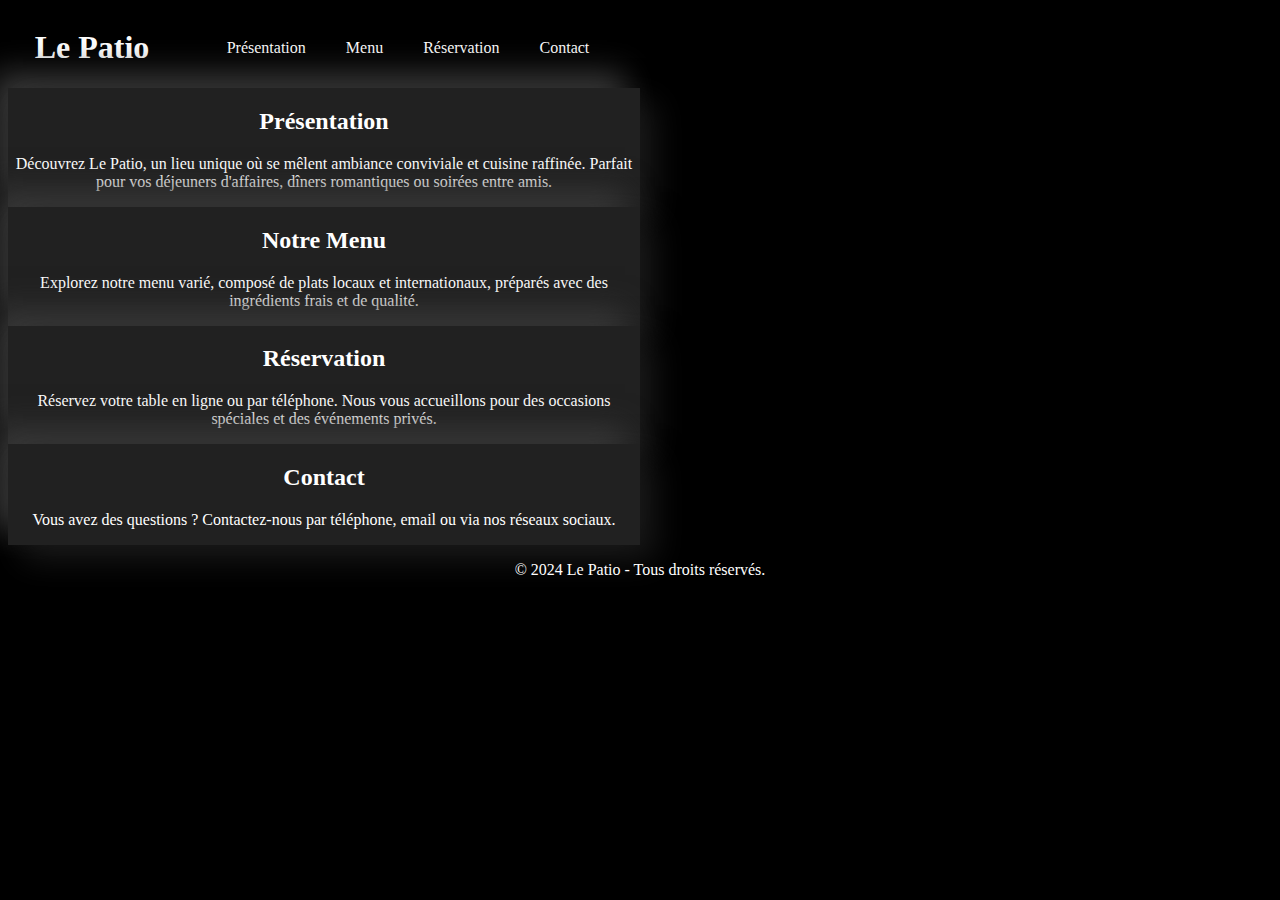
==== index.html @ 265d8f91 "1er enregistrement" ====
<!DOCTYPE html>
<html>
<head>
    <title>Le Patio - Bar & Restaurant</title>
    <meta charset="UTF-8">
    <meta name="description" content="Bienvenue au Patio, votre bar et restaurant préféré au cœur de la ville. Découvrez notre menu et nos événements spéciaux.">
    <meta name="keywords" content="Le Patio, Bar, Restaurant, Menu, Réservation, Événements">
    <meta name="author" content="Le Patio">
    <meta name="viewport" content="width=device-width, initial-scale=1.0">
    <link rel="stylesheet" href="index.css">
</head>
<body>
    <header class="navbar">
        <h1 class="logo">Le Patio</h1>
        <nav class="menu">
            <ul>
                <li><a href="#presentation">Présentation</a></li>
                <li><a href="#menu">Menu</a></li>
                <li><a href="#reservation">Réservation</a></li>
                <li><a href="#contact">Contact</a></li>
            </ul>
        </nav>
    </header>

    <section class="items" id="presentation">
        <h2>Présentation</h2>
        <p>Découvrez Le Patio, un lieu unique où se mêlent ambiance conviviale et cuisine raffinée. Parfait pour vos déjeuners d'affaires, dîners romantiques ou soirées entre amis.</p>
    </section>

    <section class="items" id="menu">
        <h2>Notre Menu</h2>
        <p>Explorez notre menu varié, composé de plats locaux et internationaux, préparés avec des ingrédients frais et de qualité.</p>
        <!-- Ici, vous pouvez ajouter des éléments de menu ou un lien vers une page de menu détaillée -->
    </section>

    <section class="items"  id="reservation">
        <h2>Réservation</h2>
        <p>Réservez votre table en ligne ou par téléphone. Nous vous accueillons pour des occasions spéciales et des événements privés.</p>
        <!-- Lien ou formulaire de réservation -->
    </section>

    <section class="items" id="contact">
        <h2>Contact</h2>
        <p>Vous avez des questions ? Contactez-nous par téléphone, email ou via nos réseaux sociaux.</p>
        <!-- Informations de contact et liens vers les réseaux sociaux -->
    </section>

    <footer>
        <p>&copy; 2024 Le Patio - Tous droits réservés.</p>
    </footer>
</body>
</html>
---- index.css ----
body   {
    background-color: black;
    color: white;
    display: flex;
    flex-direction: column;
    text-align: center;
    justify-content: center;
}

.navbar {
    display: flex;
    flex-direction: row;
    align-items: center;
    justify-content: space-around;
    width: 50%;
}
a {
    text-decoration: none;
    color: white;
}


.menu {
    display: flex;
    flex-direction: row;
}

ul {
    display: flex;
    flex-direction: row;
    list-style-type: none;
    flex-grow: inherit;
    padding: 2px;
    margin: 2px;
}

li {
    margin: 20px;
}


.items {
    background: #212121;
    box-shadow: 15px 15px 30px rgb(25, 25, 25),
                -15px -15px 30px rgb(60, 60, 60);
   
    width: 50%;
}
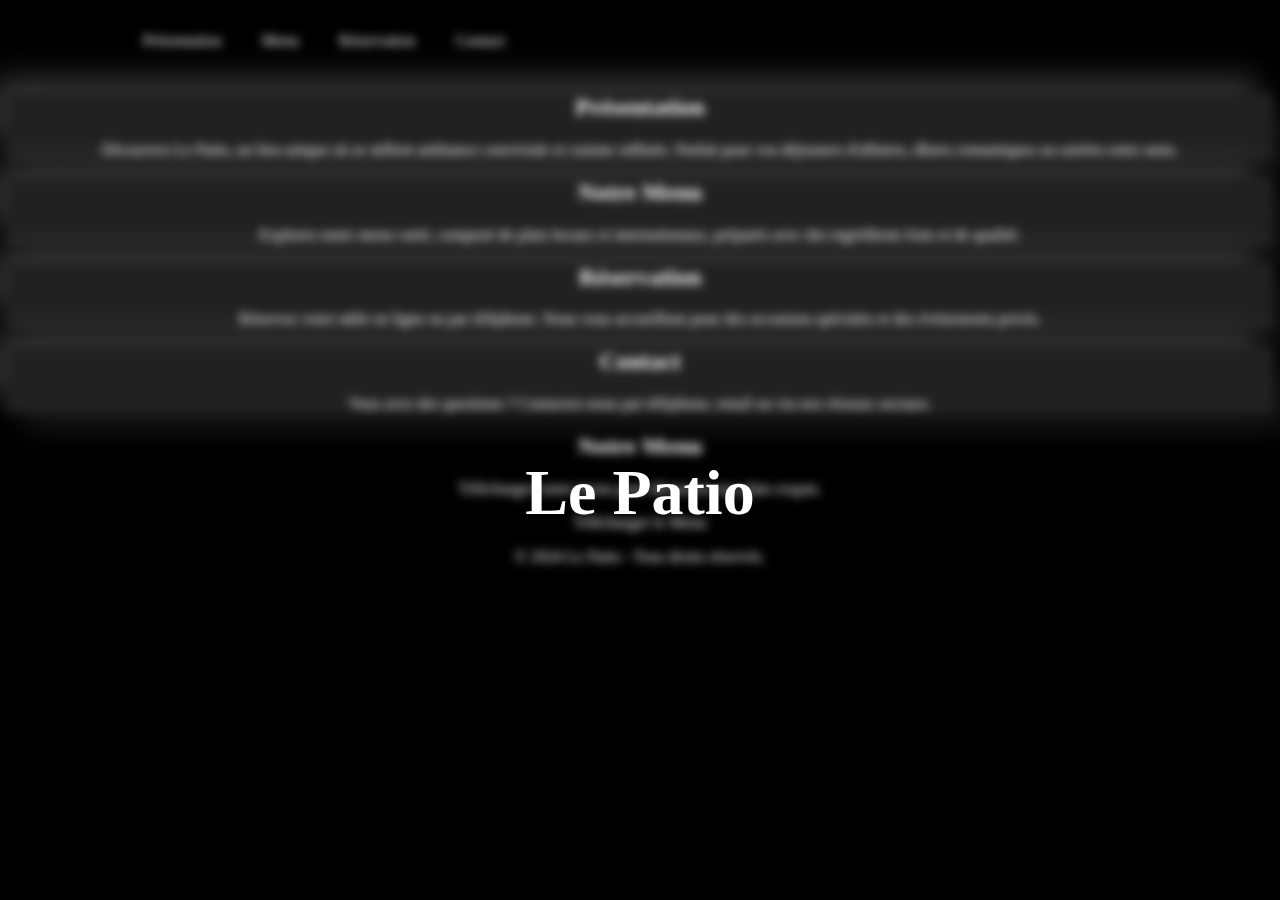
==== commit ad2fd298: "animation logo" ====
--- a/index.html
+++ b/index.html
@@ -8,10 +8,13 @@
     <meta name="author" content="Le Patio">
     <meta name="viewport" content="width=device-width, initial-scale=1.0">
     <link rel="stylesheet" href="index.css">
+    <script src="logo.js"></script>
 </head>
 <body>
+    <h1 class="logo">Le Patio</h1>
+    <div class="content blurred">
     <header class="navbar">
-        <h1 class="logo">Le Patio</h1>
+       
         <nav class="menu">
             <ul>
                 <li><a href="#presentation">Présentation</a></li>
@@ -21,6 +24,7 @@
             </ul>
         </nav>
     </header>
+  
 
     <section class="items" id="presentation">
         <h2>Présentation</h2>
@@ -45,8 +49,17 @@
         <!-- Informations de contact et liens vers les réseaux sociaux -->
     </section>
 
+    <section id="menutelechargement">
+        <h2>Notre Menu</h2>
+        <p>Téléchargez notre menu pour découvrir nos plats exquis.</p>
+        <a href="https://drive.google.com/uc?export=download&id=1H6X08VjBfBMUs-z3ZnH0qsUYhChAjFC5
+        " download="Menu_Le_Patio.pdf">Télécharger le Menu</a>
+    </section>
+
     <footer>
         <p>&copy; 2024 Le Patio - Tous droits réservés.</p>
     </footer>
+</div>
+    <script src="logo.js"></script>
 </body>
 </html>
--- a/index.css
+++ b/index.css
@@ -44,5 +44,30 @@
     box-shadow: 15px 15px 30px rgb(25, 25, 25),
                 -15px -15px 30px rgb(60, 60, 60);
    
-    width: 50%;
+    width: 100%;
+   
+}
+
+@keyframes fadeIn {
+    from {
+        opacity: 0;
+    }
+    to {
+        opacity: 1;
+    }
+}
+.logo {
+    font-size: 4em; /* Ajustez la taille selon vos besoins */
+    text-align: center;
+    width: 100%;
+    position: fixed; /* Pour le centrer sur l'écran */
+    top: 50%; /* Alignement vertical */
+    left: 50%; /* Alignement horizontal */
+    transform: translate(-50%, -50%); /* Centrer précisément le logo */
+    z-index: 1000; /* S'assurer que le logo est au-dessus des autres éléments */
+    animation: fadeIn 2s ease-in-out forwards;
+}
+
+.blurred {
+    filter: blur(5px);
 }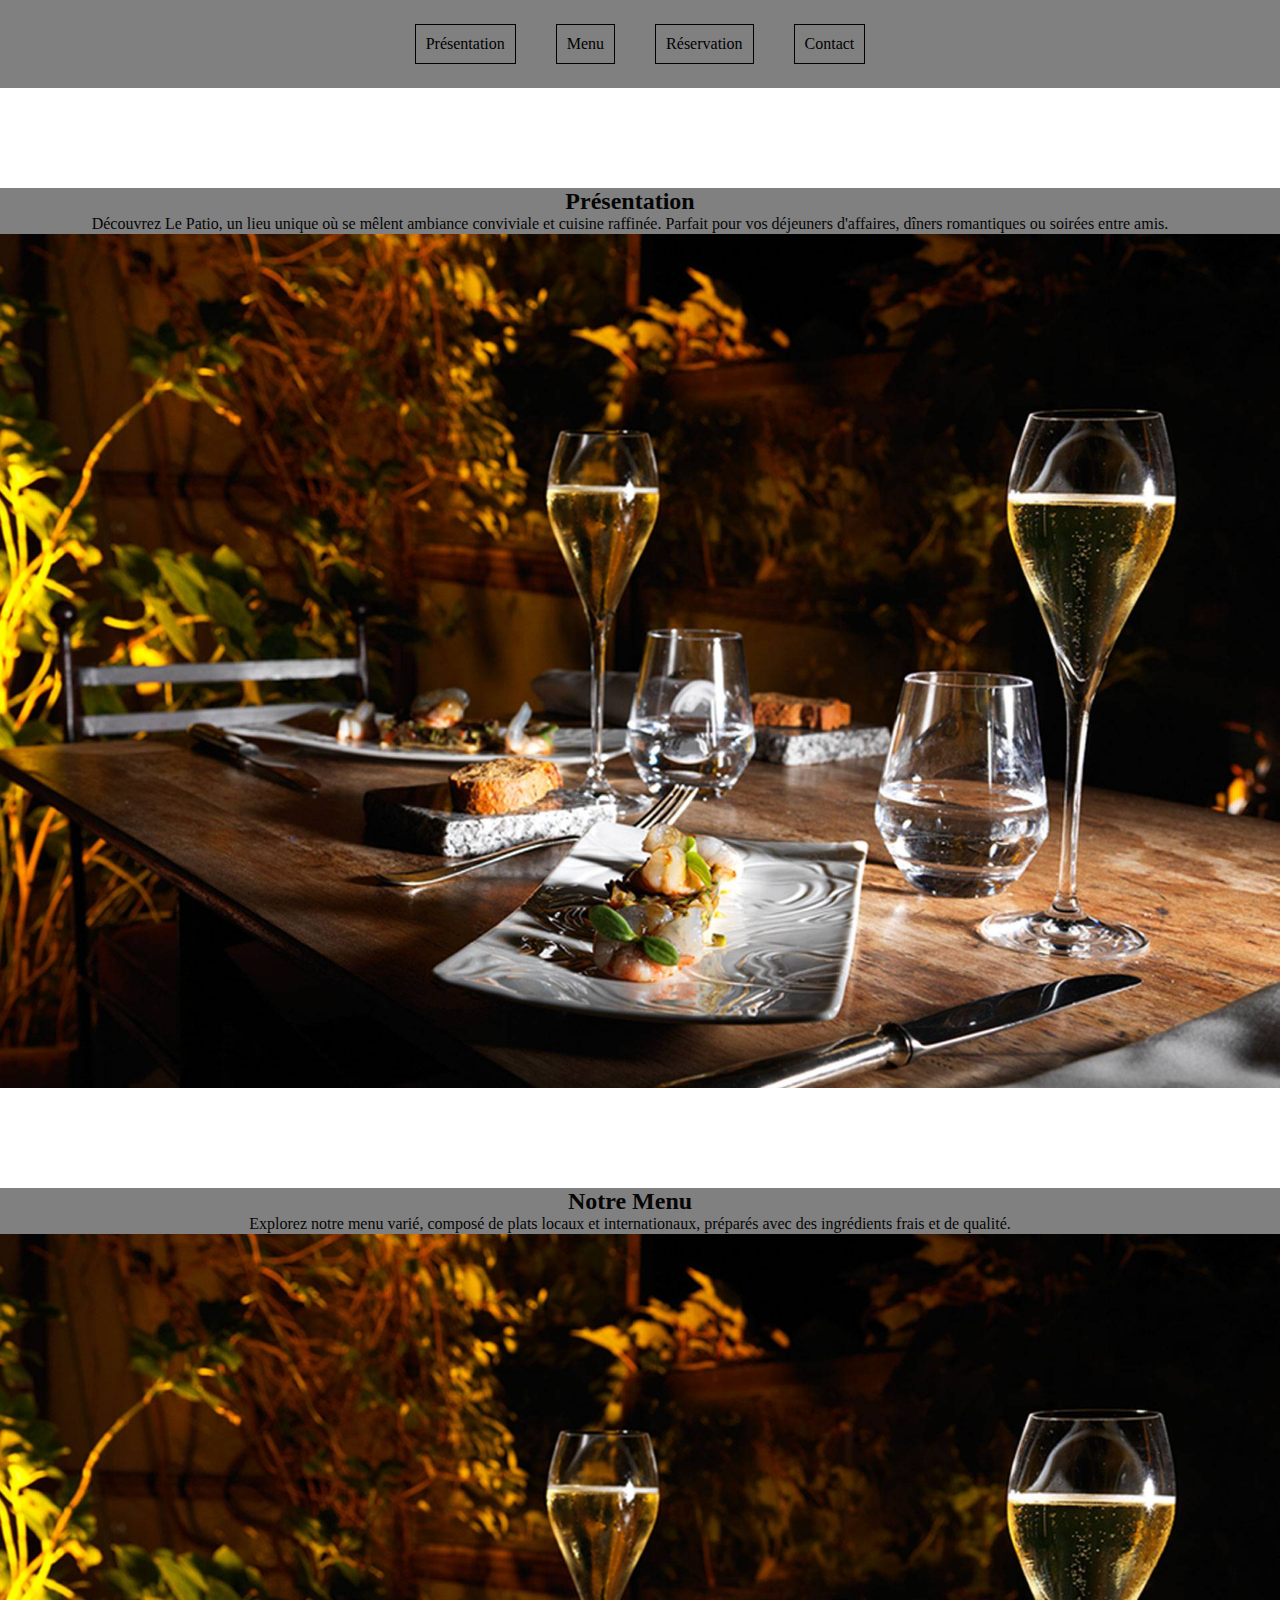
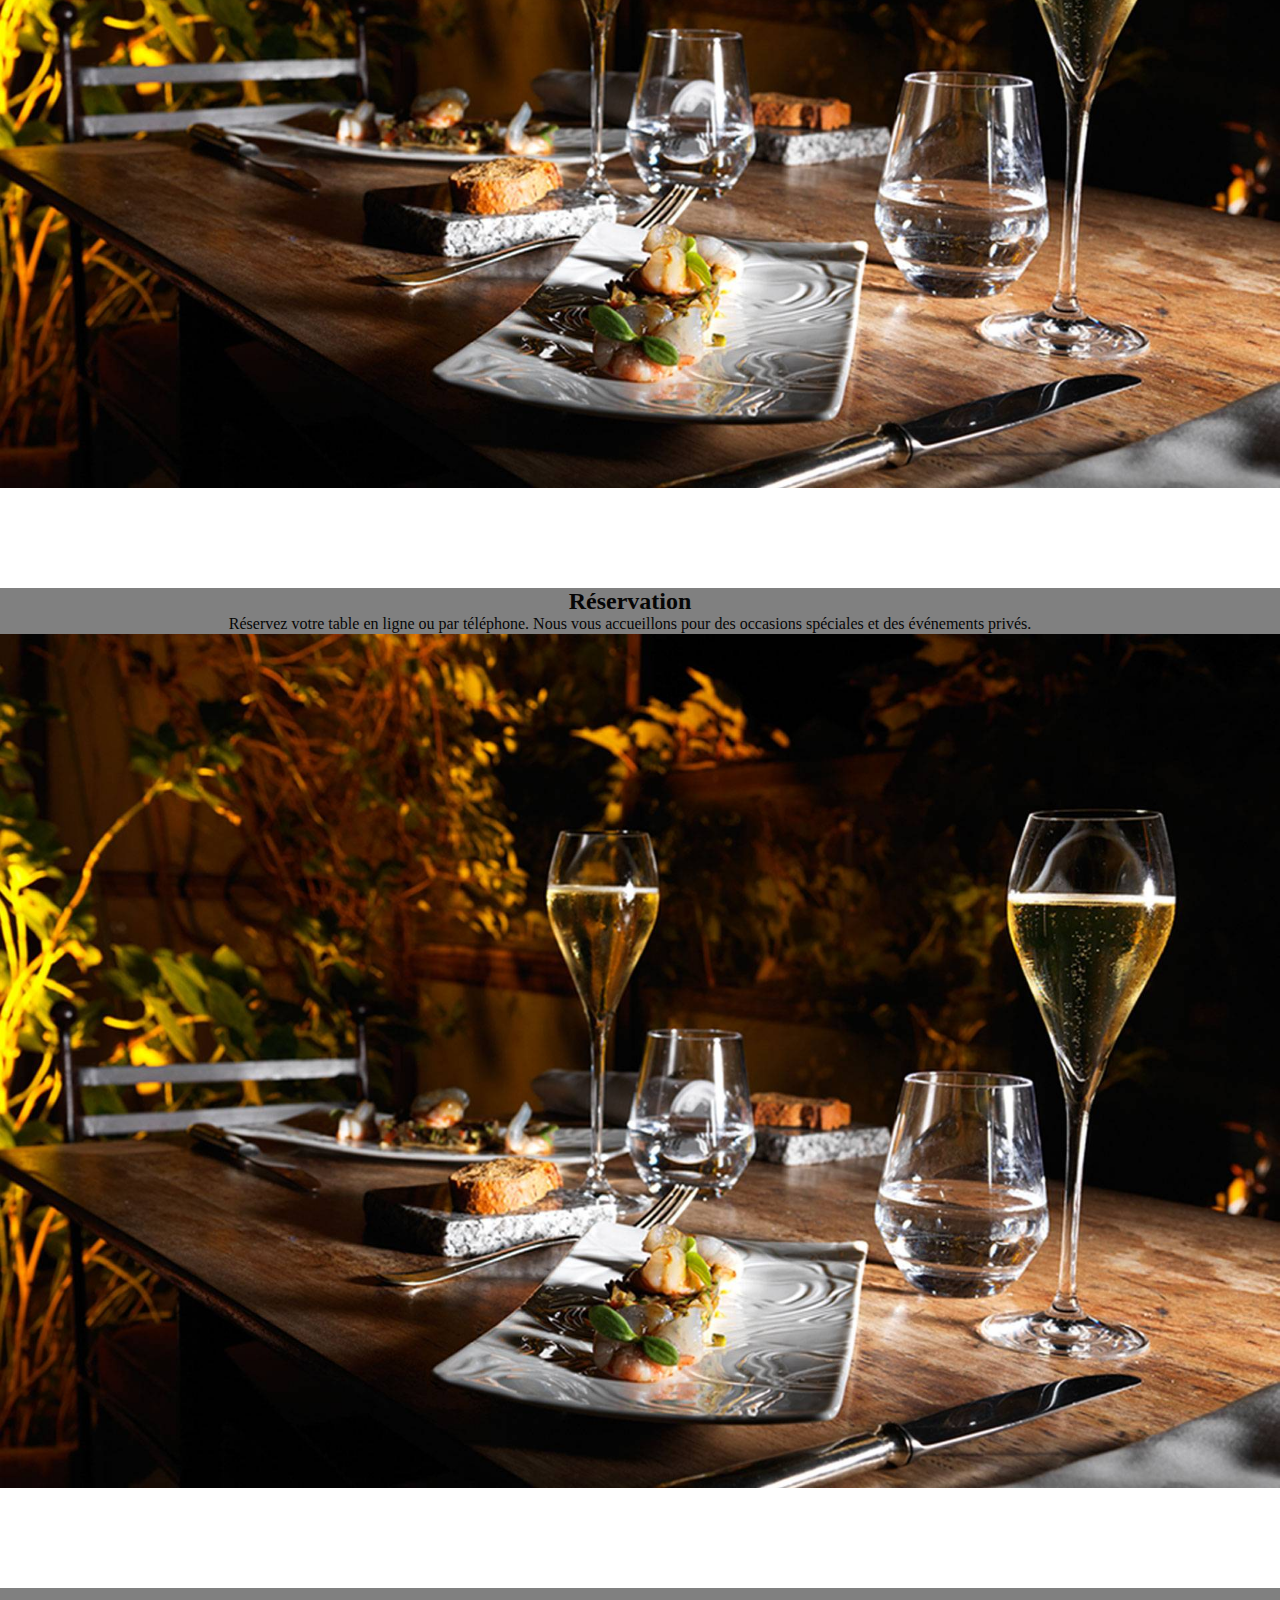
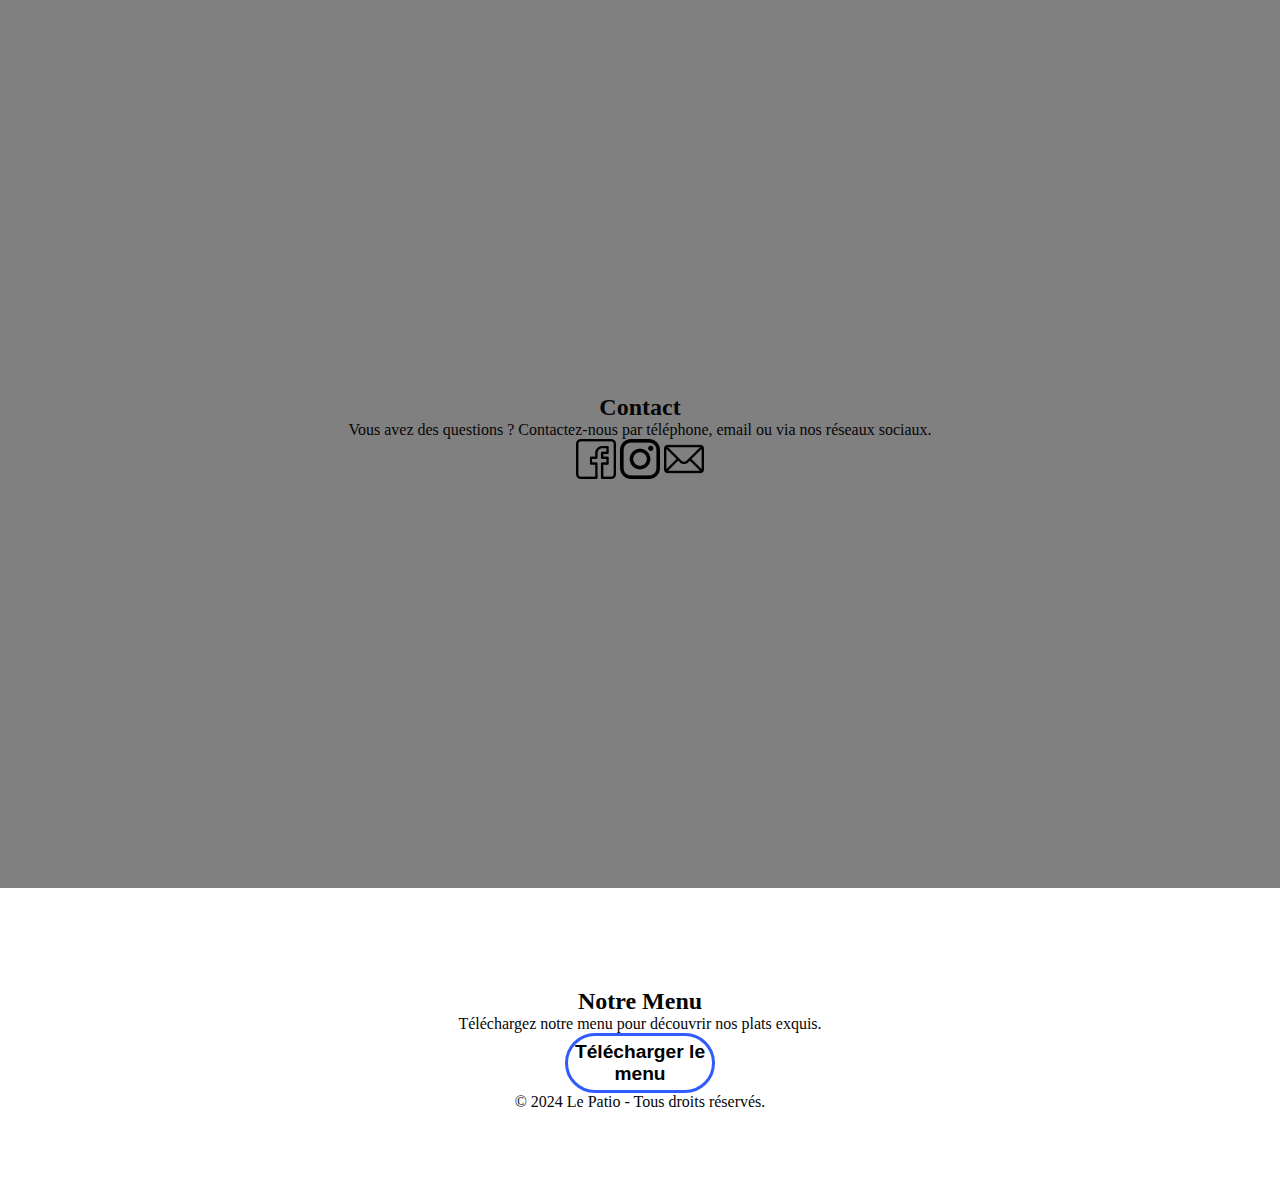
==== commit a7c775d5: "debut parallax" ====
--- a/index.html
+++ b/index.html
@@ -8,7 +8,7 @@
     <meta name="author" content="Le Patio">
     <meta name="viewport" content="width=device-width, initial-scale=1.0">
     <link rel="stylesheet" href="index.css">
-    <script src="logo.js"></script>
+    <!-- <script src="logo.js"></script> -->
 </head>
 <body>
     <h1 class="logo">Le Patio</h1>
@@ -27,35 +27,63 @@
   
 
     <section class="items" id="presentation">
+        <div class="item-text">
         <h2>Présentation</h2>
         <p>Découvrez Le Patio, un lieu unique où se mêlent ambiance conviviale et cuisine raffinée. Parfait pour vos déjeuners d'affaires, dîners romantiques ou soirées entre amis.</p>
+    </div>    
+        <div class="photos-items">
+            <img  src="assets/restauration.jpeg" alt="intérieur du restaurant">
+        
+    </div>
     </section>
 
     <section class="items" id="menu">
+        <div class="item-text">
         <h2>Notre Menu</h2>
         <p>Explorez notre menu varié, composé de plats locaux et internationaux, préparés avec des ingrédients frais et de qualité.</p>
+    </div>
+    <div class="photos-items">
+        <img  src="assets/restauration.jpeg" alt="intérieur du restaurant">
+    
+</div>
         <!-- Ici, vous pouvez ajouter des éléments de menu ou un lien vers une page de menu détaillée -->
     </section>
 
     <section class="items"  id="reservation">
+        <div class="item-text">
         <h2>Réservation</h2>
         <p>Réservez votre table en ligne ou par téléphone. Nous vous accueillons pour des occasions spéciales et des événements privés.</p>
+        </div>
+        <div class="photos-items">
+            <img  src="assets/restauration.jpeg" alt="intérieur du restaurant">
+        
+    </div>
         <!-- Lien ou formulaire de réservation -->
     </section>
 
     <section class="items" id="contact">
+        
         <h2>Contact</h2>
         <p>Vous avez des questions ? Contactez-nous par téléphone, email ou via nos réseaux sociaux.</p>
-        <!-- Informations de contact et liens vers les réseaux sociaux -->
+        <div class="icones">
+            <a  href=""> <img class="icones-contact"  src="assets/icones/facebook.png" alt="contactfacebook"> </a>
+            <a  href=""> <img class="icones-contact"  src="assets/icones/instagram.png" alt="contact instagram"> </a>
+            <a  href=""> <img class="icones-contact"  src="assets/icones/mail.png" alt="contact mail"> </a>
+
+        </div>
     </section>
 
     <section id="menutelechargement">
         <h2>Notre Menu</h2>
         <p>Téléchargez notre menu pour découvrir nos plats exquis.</p>
-        <a href="https://drive.google.com/uc?export=download&id=1H6X08VjBfBMUs-z3ZnH0qsUYhChAjFC5
-        " download="Menu_Le_Patio.pdf">Télécharger le Menu</a>
+       <button class="telechargement"> <a href="https://drive.google.com/uc?export=download&id=1H6X08VjBfBMUs-z3ZnH0qsUYhChAjFC5
+        " download="Menu_Le_Patio.pdf"></a>
+        Télécharger le menu
+       </button>
     </section>
 
+
+    
     <footer>
         <p>&copy; 2024 Le Patio - Tous droits réservés.</p>
     </footer>
--- a/index.css
+++ b/index.css
@@ -1,10 +1,21 @@
+* {
+    margin: 0;
+}
 body   {
-    background-color: black;
-    color: white;
+    background-color: rgb(255, 255, 255);
+    color: rgb(6, 6, 6);
     display: flex;
     flex-direction: column;
     text-align: center;
     justify-content: center;
+}
+
+         /* HEADER */
+header {
+    background-color: gray;
+    margin-bottom: 100px;
+    max-width: 100%;
+
 }
 
 .navbar {
@@ -12,17 +23,12 @@
     flex-direction: row;
     align-items: center;
     justify-content: space-around;
-    width: 50%;
+    object-fit:cover;
+    
 }
 a {
     text-decoration: none;
-    color: white;
-}
-
-
-.menu {
-    display: flex;
-    flex-direction: row;
+    color: rgb(0, 0, 0);
 }
 
 ul {
@@ -36,16 +42,60 @@
 
 li {
     margin: 20px;
+    border: solid 1px black;
+    padding: 10px;
+}
+
+
+.menu {
+    display: flex;
+    flex-direction: row;
+}
+            /* CONTENT */
+
+
+#presentation {
+    display: flex;
+    align-items: center; /* Centrer les items verticalement */
+    justify-content: space-between; /* Répartir l'espace horizontalement */
+    overflow: hidden; /* Assurez-vous que rien ne déborde du conteneur */
+}
+
+.photos-items {
+    flex: 1; /* Prendre l'espace disponible */
+    display: flex; /* Permet d'utiliser flexbox pour centrer l'image */
+    justify-content: center; /* Centrer horizontalement l'image dans le conteneur .photo-content */
+    align-items: center; /* Centrer verticalement */
 }
 
 
 .items {
-    background: #212121;
-    box-shadow: 15px 15px 30px rgb(25, 25, 25),
-                -15px -15px 30px rgb(60, 60, 60);
+    background: gray;
+    
+    width: 100%;
+
+    
+    margin-bottom: 100px;
+
+    min-height: 100vh; /* Hauteur complète de l'écran */
+    display: flex;
+    flex-direction: column; /* Les éléments enfants s'empilent verticalement */
+    justify-content: center; /* Centrer le contenu verticalement */
+    align-items: center; /* Centrer le contenu horizontalement */
+    text-align: center;
+
    
-    width: 100%;
-   
+}
+
+.photos-items img {
+    max-width: 100%; /* Faire en sorte que l'image ne dépasse jamais la largeur de son conteneur */
+    height: auto; /* Garder le ratio d'aspect original de l'image */
+    display: block; /* Éliminer l'espace blanc sous l'image */
+}
+
+.item-text {
+    flex: 1; /* Prendre l'espace disponible */
+    padding-right: 20px; /* Ajouter un peu d'espace entre le texte et l'image */
 }
 
 @keyframes fadeIn {
@@ -56,6 +106,37 @@
         opacity: 1;
     }
 }
+
+.icones-contact {
+    width: 40px;
+    height: 40px;
+}
+
+
+       /* TELECHARGEMENT */
+
+       .telechargement {
+        width: 150px;
+        height: 60px;
+        border: 3px solid #315cfd;
+        border-radius: 45px;
+        transition: all 0.3s;
+        cursor: pointer;
+        background: white;
+        font-size: 1.2em;
+        font-weight: 550;
+        font-family: 'Montserrat', sans-serif;
+      }
+      
+      .telechargement:hover {
+        background: #315cfd;
+        color: white;
+        font-size: 1.5em;
+      }
+
+
+            /* LOGO ANIMÉ   */
+
 .logo {
     font-size: 4em; /* Ajustez la taille selon vos besoins */
     text-align: center;
@@ -65,9 +146,16 @@
     left: 50%; /* Alignement horizontal */
     transform: translate(-50%, -50%); /* Centrer précisément le logo */
     z-index: 1000; /* S'assurer que le logo est au-dessus des autres éléments */
-    animation: fadeIn 2s ease-in-out forwards;
+    animation: fadeIn 0.1s ease-in-out forwards;
 }
 
 .blurred {
     filter: blur(5px);
+}
+
+
+footer {
+    position: static;
+    height: 100px;
+
 }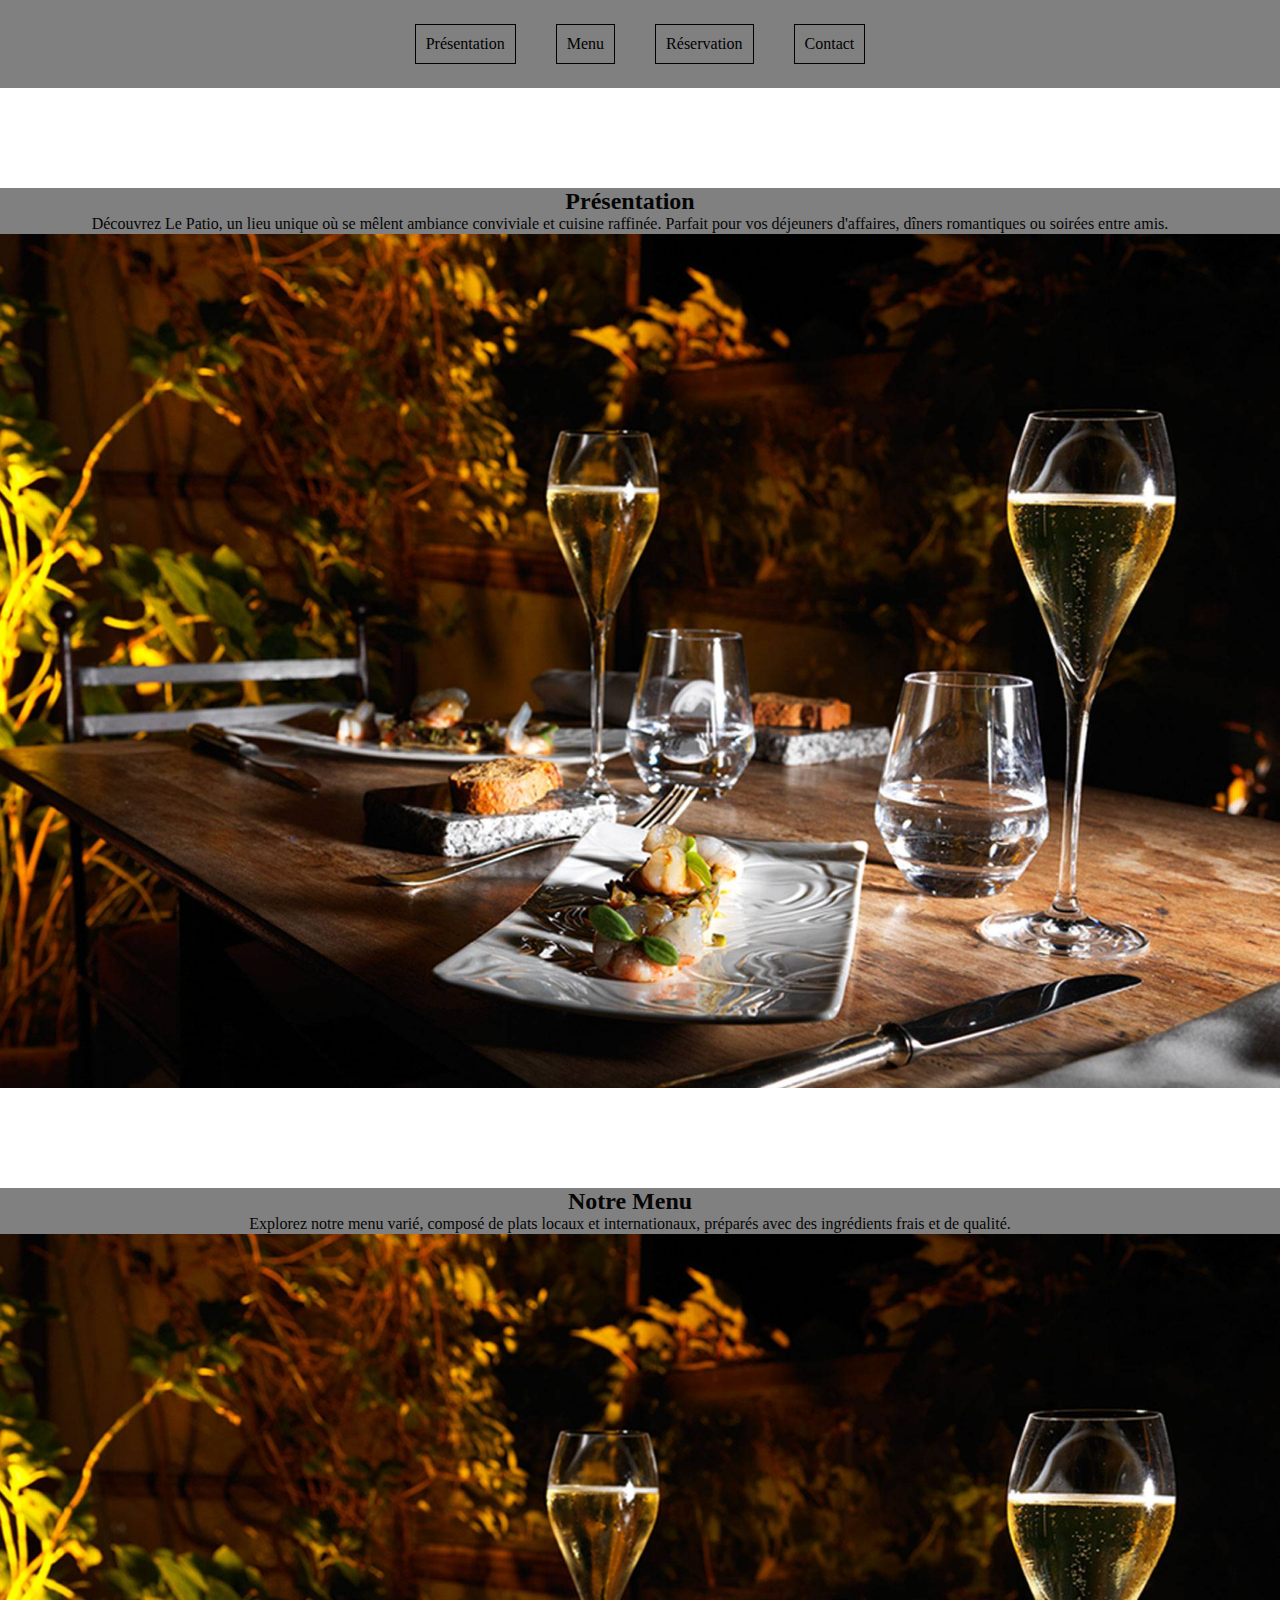
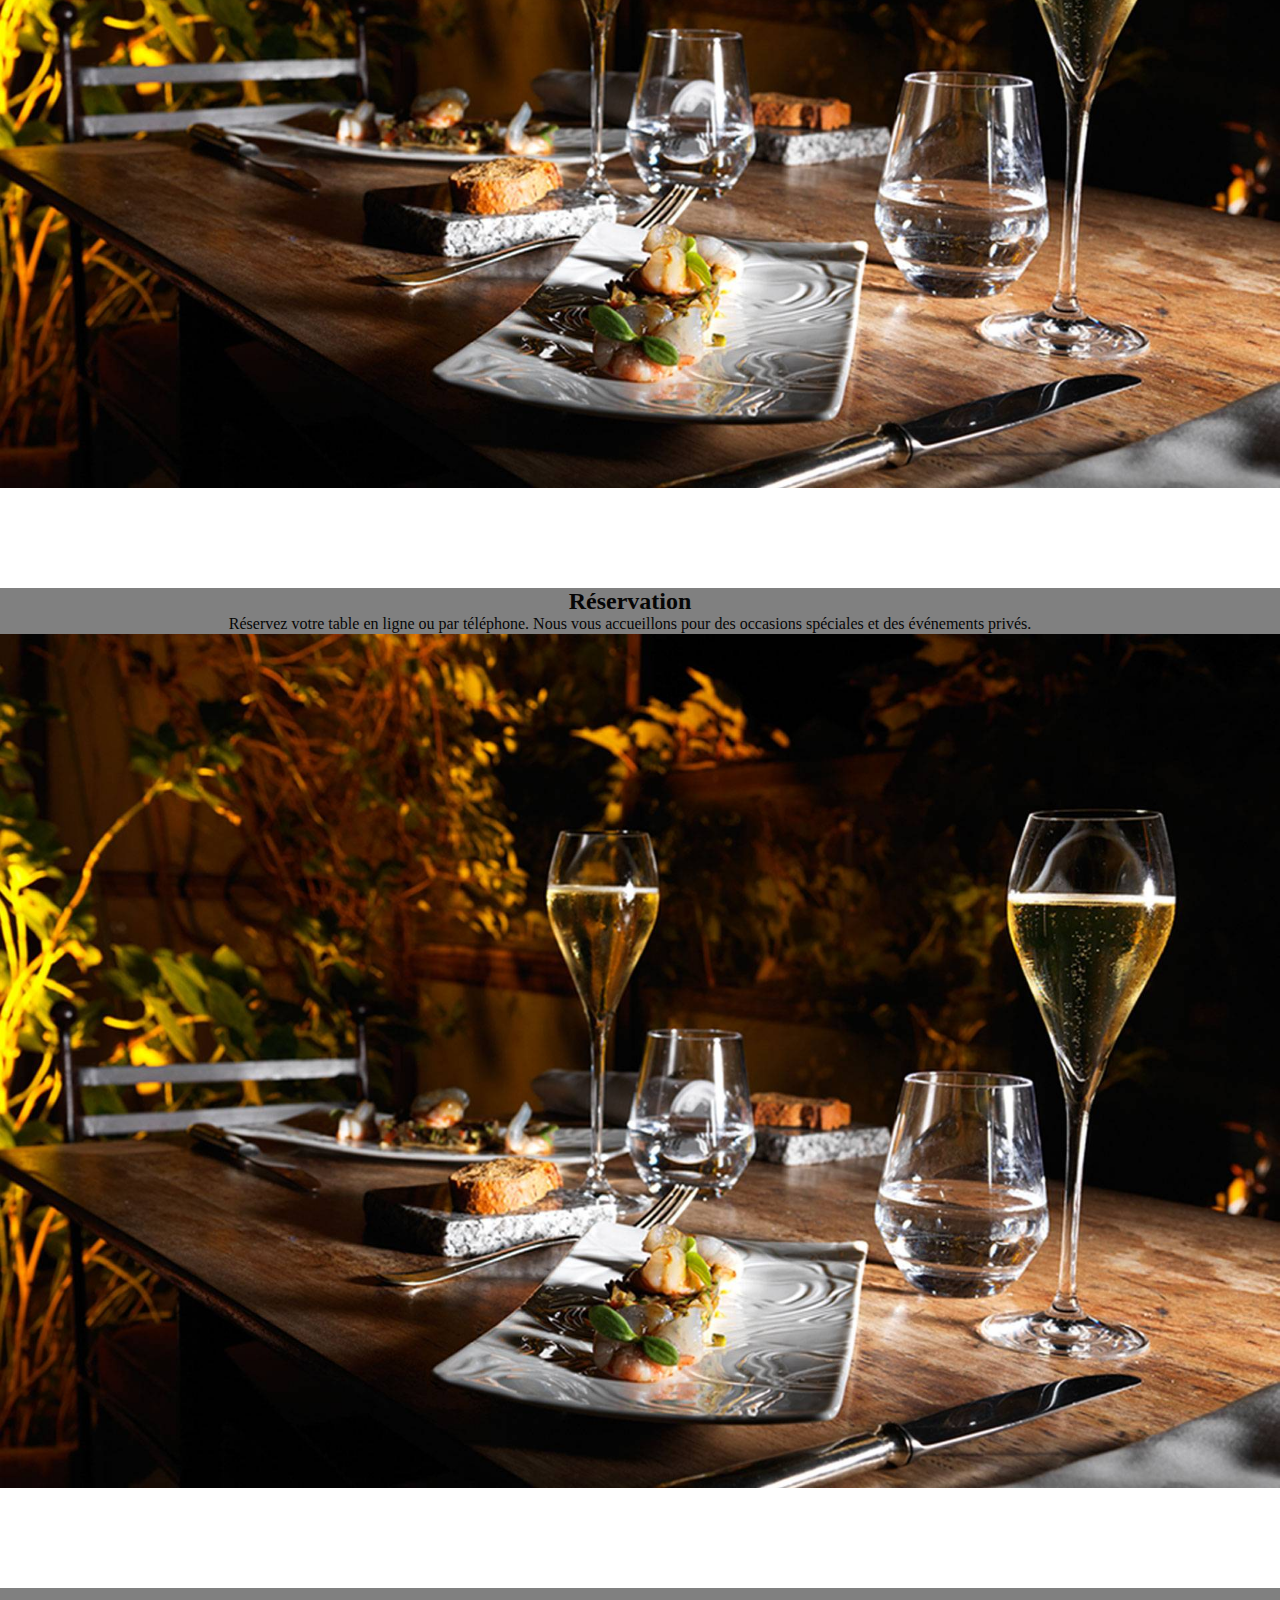
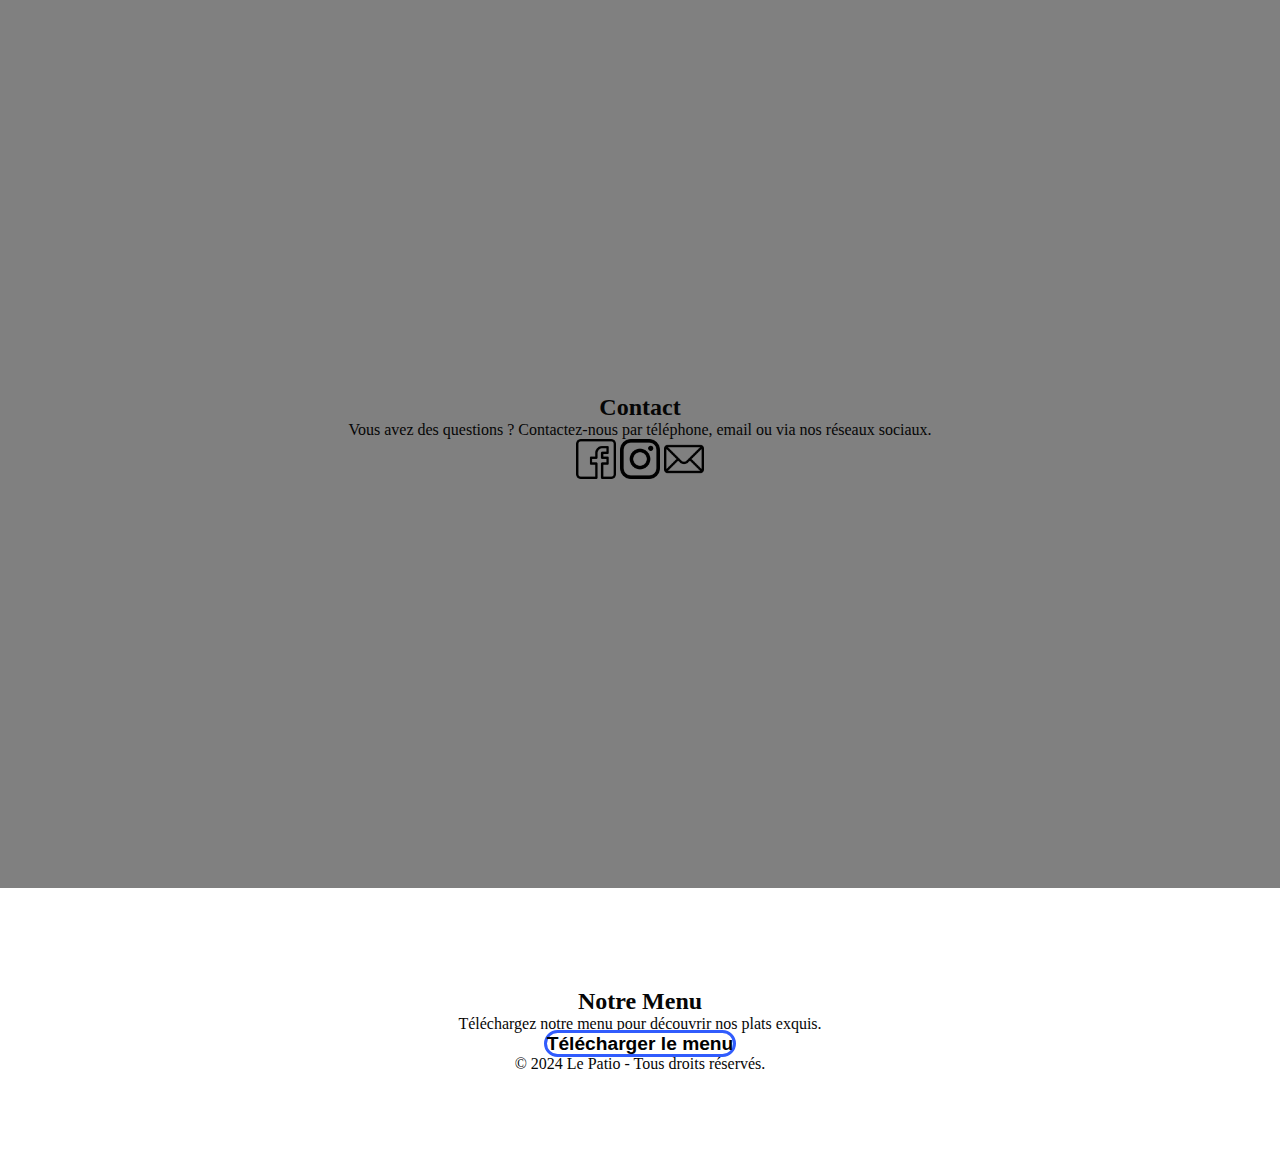
==== commit ad973790: "amelioration responsive" ====
--- a/index.html
+++ b/index.html
@@ -76,10 +76,10 @@
     <section id="menutelechargement">
         <h2>Notre Menu</h2>
         <p>Téléchargez notre menu pour découvrir nos plats exquis.</p>
-       <button class="telechargement"> <a href="https://drive.google.com/uc?export=download&id=1H6X08VjBfBMUs-z3ZnH0qsUYhChAjFC5
-        " download="Menu_Le_Patio.pdf"></a>
-        Télécharger le menu
-       </button>
+        <a class="telechargement"  href="https://drive.google.com/uc?export=download&id=1H6X08VjBfBMUs-z3ZnH0qsUYhChAjFC5
+        " download="Menu_Le_Patio.pdf">Télécharger le menu
+    </a>
+       
     </section>
 
 
--- a/index.css
+++ b/index.css
@@ -158,4 +158,33 @@
     position: static;
     height: 100px;
 
-}+}
+
+
+
+
+            /* RESPONSIVE MOBILE */
+
+            @media (max-width: 768px) {
+                .navbar {
+                    flex-direction: column;
+                    padding: 10px;
+                }
+            
+                .menu ul {
+                    flex-direction: column;
+                    width: 100%;
+                }
+            
+                .menu li {
+                    text-align: center;
+                    padding: 10px 0;
+                }
+            
+                .menu a {
+                    width: 100%;
+                    display: block; /* rend les liens plus faciles à cliquer */
+                }
+            
+                /* Si vous utilisez un menu hamburger pour mobile, ajoutez ici les styles appropriés */
+            }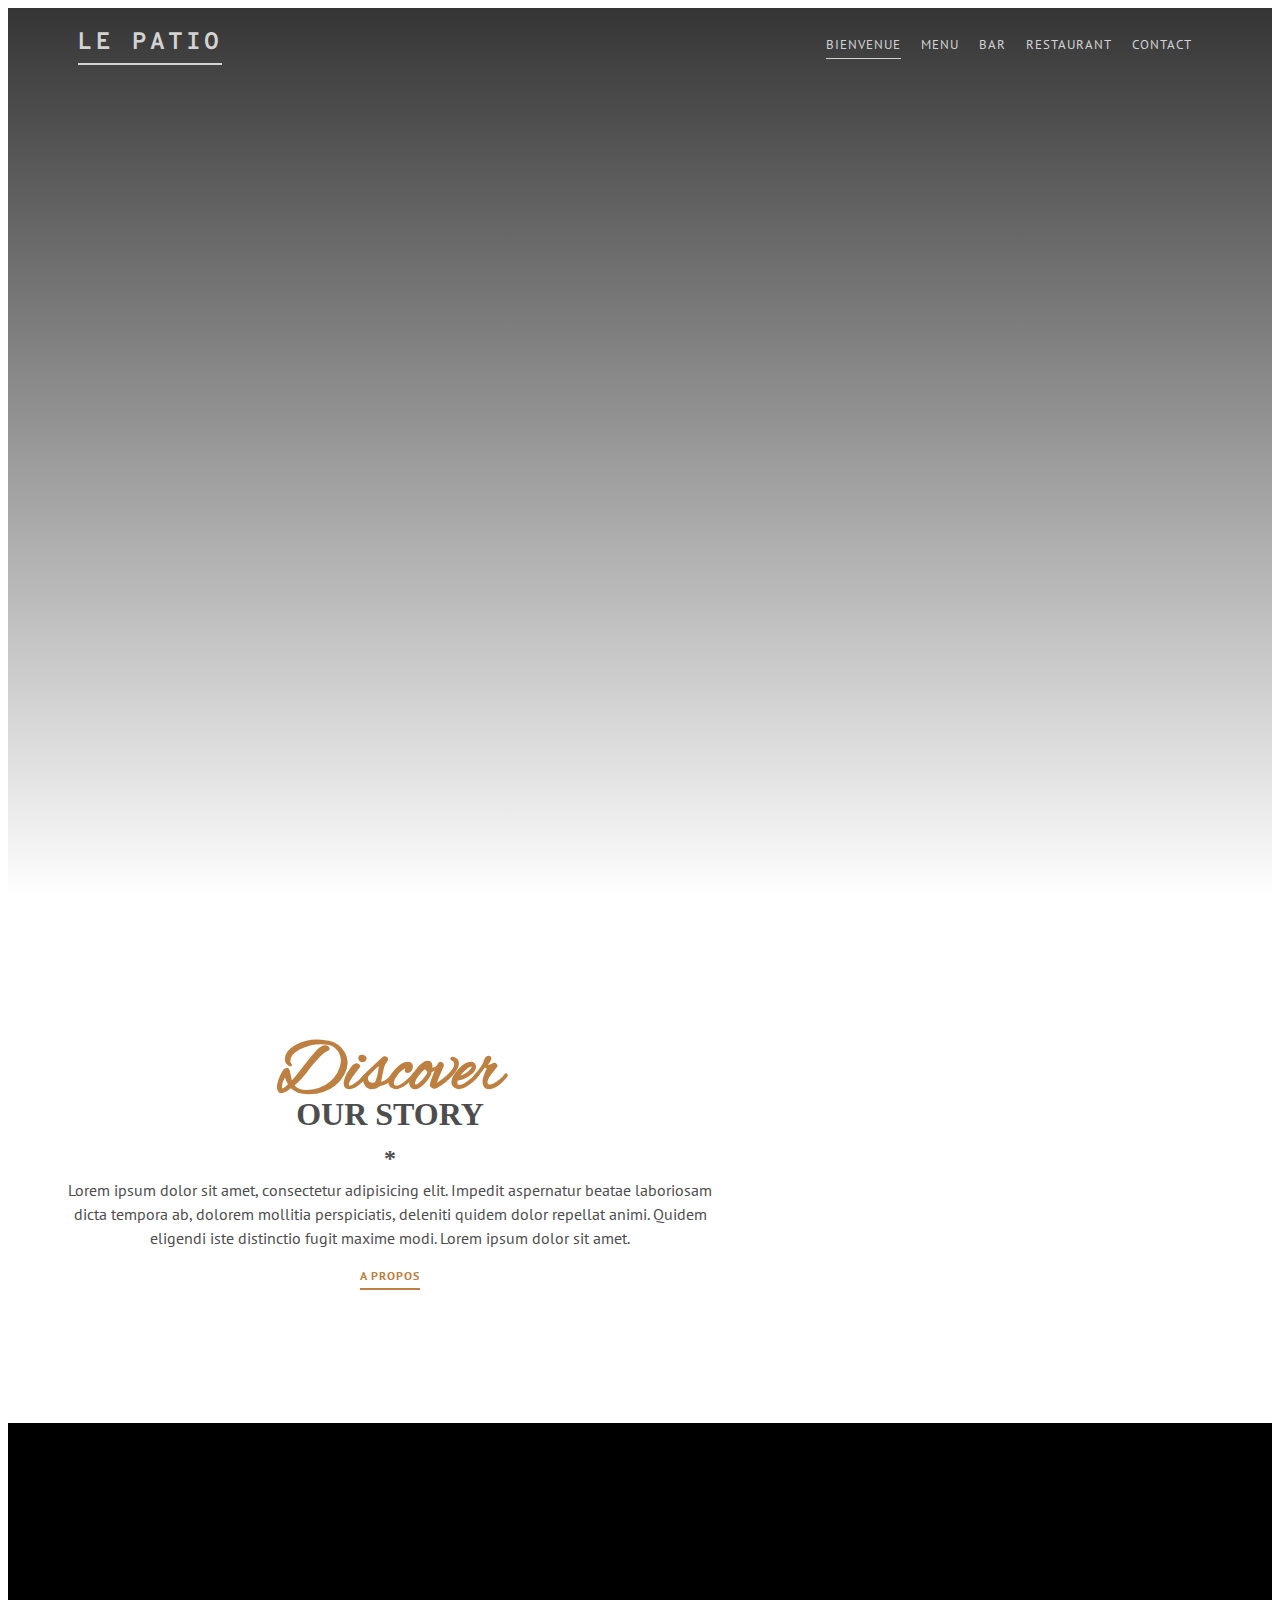
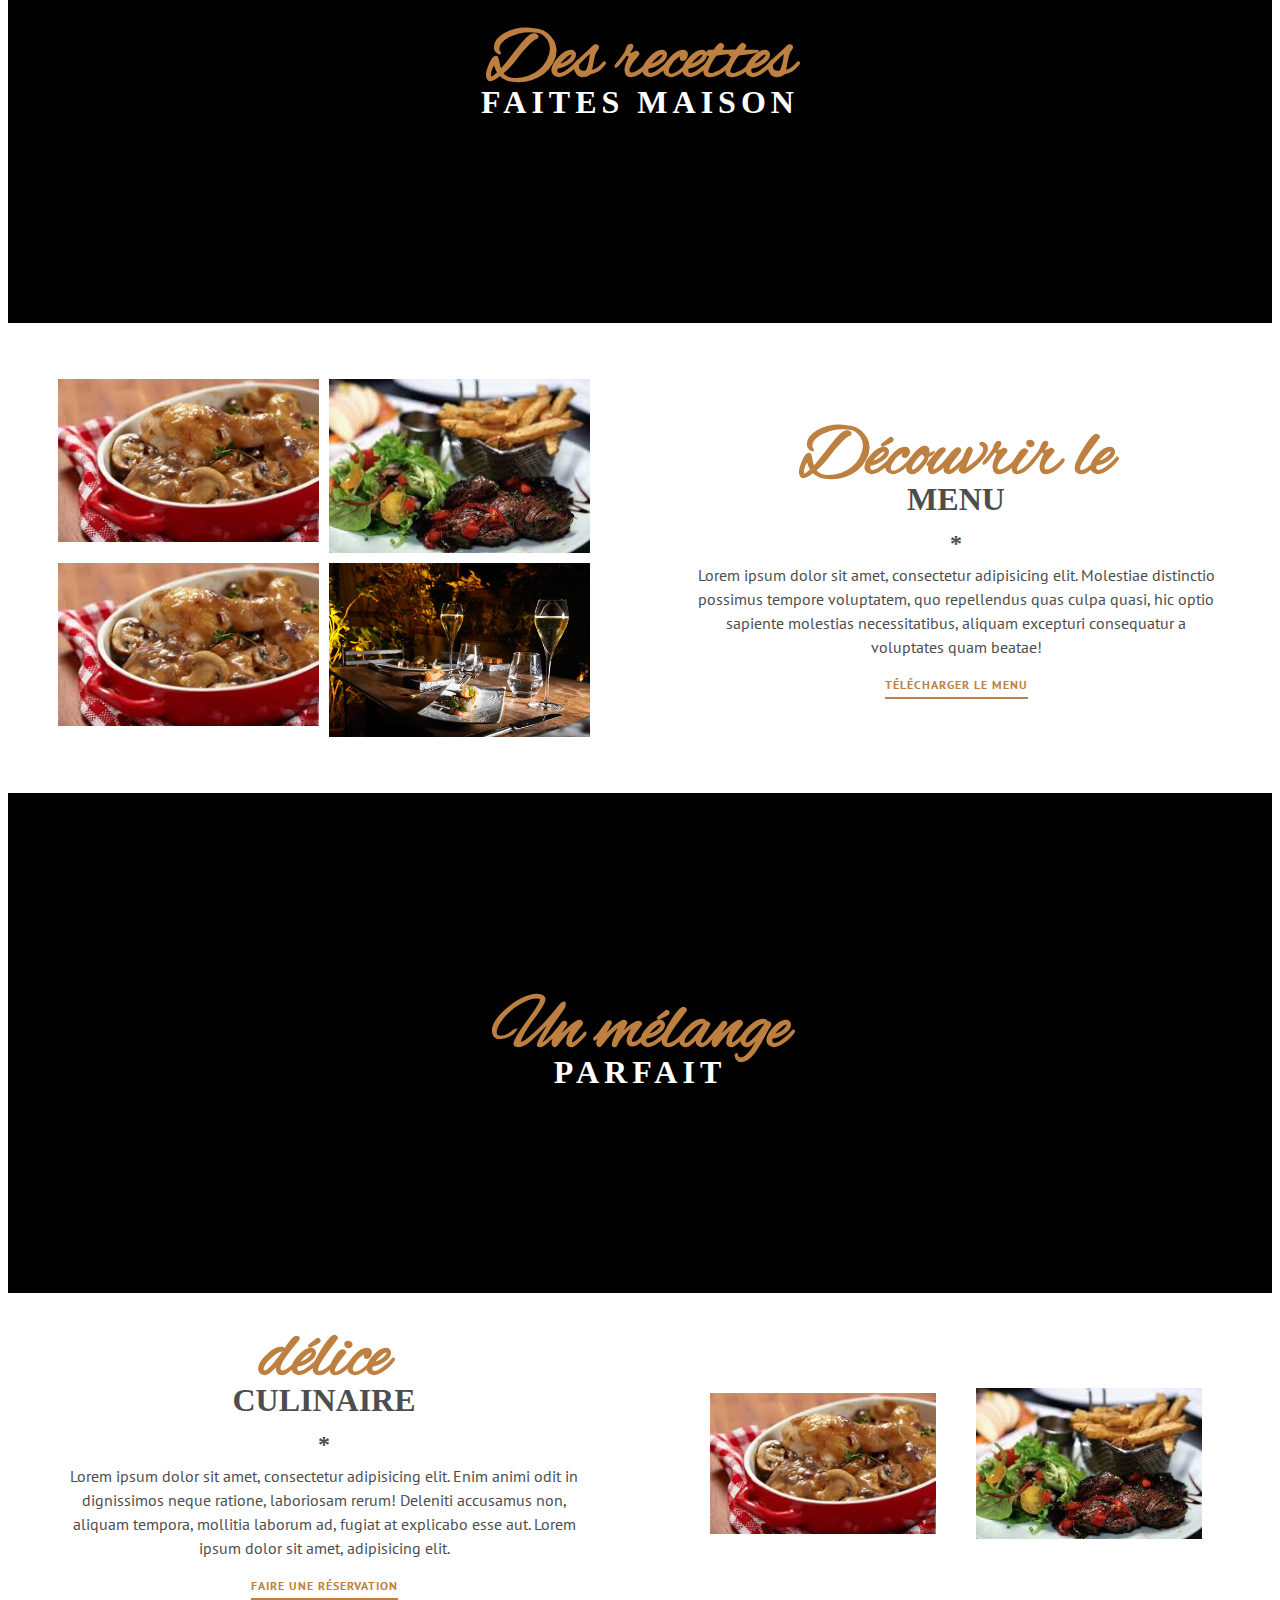
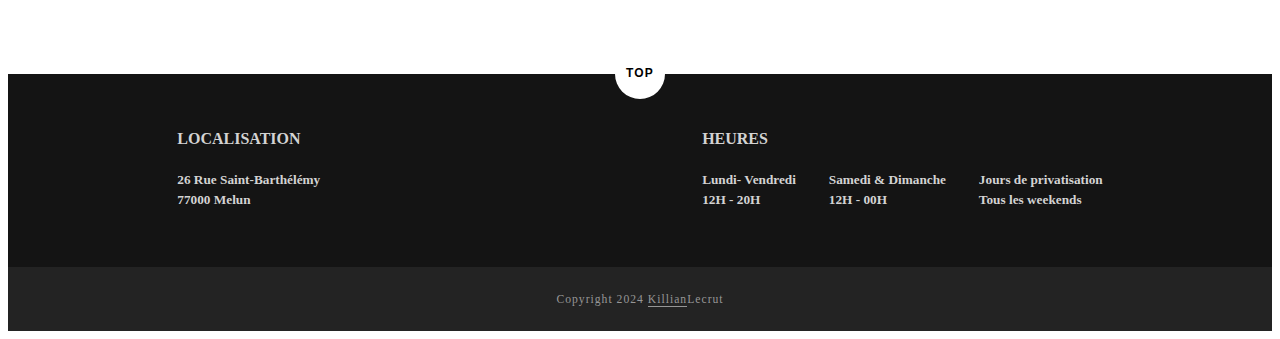
==== commit c8081420: "Premier design" ====
--- a/index.html
+++ b/index.html
@@ -11,83 +11,122 @@
     <!-- <script src="logo.js"></script> -->
 </head>
 <body>
-    <h1 class="logo">Le Patio</h1>
-    <div class="content blurred">
-    <header class="navbar">
-       
-        <nav class="menu">
+    <header>
+        <nav>
+          <h2><a href="#" id="logo">Le Patio</a></h2>
+          <button class="nav-button fa fa-bars"></button>
+          <div>
+      <!--     <ul> -->
             <ul>
-                <li><a href="#presentation">Présentation</a></li>
-                <li><a href="#menu">Menu</a></li>
-                <li><a href="#reservation">Réservation</a></li>
-                <li><a href="#contact">Contact</a></li>
+              <button class="exit-menu fa fa-times"></button>
+              <li><a href="#" class="active">Bienvenue</a></li>
+              <li><a href="#">Menu</a></li>
+              <li><a href="#">Bar</a></li>
+              <li><a href="#">Restaurant</a></li>
+              <li><a href="#">Contact</a></li>
             </ul>
+      <!--     </ul> -->
+          </div>
         </nav>
-    </header>
-  
-
-    <section class="items" id="presentation">
-        <div class="item-text">
-        <h2>Présentation</h2>
-        <p>Découvrez Le Patio, un lieu unique où se mêlent ambiance conviviale et cuisine raffinée. Parfait pour vos déjeuners d'affaires, dîners romantiques ou soirées entre amis.</p>
-    </div>    
-        <div class="photos-items">
-            <img  src="assets/restauration.jpeg" alt="intérieur du restaurant">
+        <div class="center">
+          <h1 class="alex-brush">Bienvenu</h1>
+          <h2>au Patio</h2>
+          <span id="asterisk">*</span>
+          <p>Prêt pour vous acceuillir</p>
+        </div>
+      </header>
+      
+      <section class="add-padding add-flex">
+        <div class="center-text">
+          <h1 class="alex-brush"><span class="custom-font">Discover</span><br />OUR STORY</h1>
+          <h2>*</h2>
+          <p>Lorem ipsum dolor sit amet, consectetur adipisicing elit. Impedit aspernatur beatae laboriosam dicta tempora ab, dolorem mollitia perspiciatis, deleniti quidem dolor repellat animi. Quidem eligendi iste distinctio fugit maxime modi. Lorem ipsum dolor sit amet.</p>
+          <a href="#">A propos</a>
+        </div>
+        <div  class="stuffed-cherries" data-aos="fade-left" data-aos-delay="300">
+        </div>
+      </section>
+      
+      <section class="bread-background center-h1">
+        <h1 class="custom-h1 alex-brush"><span class="custom-font">Des recettes</span><br />FAITES MAISON</h1>
+      </section>
+      
+      <section class="menu add-flex add-padding">
+        <div class="menu-images">
+          <img src="assets/plat1.jpeg"fade-down" data-aos-delay="300"/>
+          <img src="assets/plat2.jpeg" data-aos="fade-left" data-aos-delay="300"/>
+          <img src="assets/plat1.jpeg" data-aos="fade-right" data-aos-delay="300"/>
+          <img src="assets/restauration.jpeg" data-aos="fade-up" data-aos-delay="300"/>
+        </div>
+        <div class="center-text">
+          <h1><span class="custom-font alex-brush">Découvrir le</span><br />MENU</h1>
+          <h2>*</h2>
+          <p>Lorem ipsum dolor sit amet, consectetur adipisicing elit. Molestiae distinctio possimus tempore voluptatem, quo repellendus quas culpa quasi, hic optio sapiente molestias necessitatibus, aliquam excepturi consequatur a voluptates quam beatae!</p>
+          <a href="#">Télécharger le menu</a>
+        </div>
+      </section>
+      
+      <section class="cake-background center-h1">
+        <h1 class="custom-h1"><span class="custom-font alex-brush">Un mélange</span><br />PARFAIT</h1>
+      </section>
+      
+      <section class="add-flex reservation-section">
+        <div class="center-text add-padding">
+          <h1><span class="custom-font alex-brush">délice</span><br />CULINAIRE</h1>
+          <h2>*</h2>
+          <p>Lorem ipsum dolor sit amet, consectetur adipisicing elit. Enim animi odit in dignissimos neque ratione, laboriosam rerum! Deleniti accusamus non, aliquam tempora, mollitia laborum ad, fugiat at explicabo esse aut. Lorem ipsum dolor sit amet, adipisicing elit.</p>
+          <a href="#">Faire une réservation</a>
+        </div>
+        <div>
+          <img src="assets/plat1.jpeg" data-aos="fade-up" data-aos-delay="300"/>
+          <img src="assets/plat2.jpeg" data-aos="fade-down" data-aos-delay="300"/>
+        </div>
+      </section>
+      
+      <footer>
+        <button class="to-top"><i class="fa fa-chevron-up"></i>TOP</button>
         
-    </div>
-    </section>
-
-    <section class="items" id="menu">
-        <div class="item-text">
-        <h2>Notre Menu</h2>
-        <p>Explorez notre menu varié, composé de plats locaux et internationaux, préparés avec des ingrédients frais et de qualité.</p>
-    </div>
-    <div class="photos-items">
-        <img  src="assets/restauration.jpeg" alt="intérieur du restaurant">
-    
-</div>
-        <!-- Ici, vous pouvez ajouter des éléments de menu ou un lien vers une page de menu détaillée -->
-    </section>
-
-    <section class="items"  id="reservation">
-        <div class="item-text">
-        <h2>Réservation</h2>
-        <p>Réservez votre table en ligne ou par téléphone. Nous vous accueillons pour des occasions spéciales et des événements privés.</p>
+        <div class="restaurant-info">
+        
+          <div class="locations">
+            <h4>LOCALISATION</h4>
+            <div class="location-1">
+              <h5>26 Rue Saint-Barthélémy<br /> 77000 Melun</h5>
+            </div><!--location-1-->
+           
+          </div><!--locations end-->
+      
+          <div class="hours">
+            <h4>HEURES</h4>
+            <div class="weekdays">
+              <h5>Lundi- Vendredi<br />
+                12H - 20H
+              </h5>
+            </div><!--weekdays end-->
+            
+            <div class="weekends">
+              <h5>Samedi & Dimanche<br />
+                12H - 00H
+              </h5>
+            </div><!--weekends end-->
+            
+            <div class="private-events">
+              <h5>Jours de privatisation<br />
+                Tous les weekends
+              </h5>
+            </div>
+            
+          </div><!--hours end-->
+          
+        </div><!--restaurant-info end-->
+        
+        <div class="copyright">
+          <p><small>Copyright 2024 <span>Killian</span>Lecrut</small></p>
+         
         </div>
-        <div class="photos-items">
-            <img  src="assets/restauration.jpeg" alt="intérieur du restaurant">
         
-    </div>
-        <!-- Lien ou formulaire de réservation -->
-    </section>
-
-    <section class="items" id="contact">
-        
-        <h2>Contact</h2>
-        <p>Vous avez des questions ? Contactez-nous par téléphone, email ou via nos réseaux sociaux.</p>
-        <div class="icones">
-            <a  href=""> <img class="icones-contact"  src="assets/icones/facebook.png" alt="contactfacebook"> </a>
-            <a  href=""> <img class="icones-contact"  src="assets/icones/instagram.png" alt="contact instagram"> </a>
-            <a  href=""> <img class="icones-contact"  src="assets/icones/mail.png" alt="contact mail"> </a>
-
-        </div>
-    </section>
-
-    <section id="menutelechargement">
-        <h2>Notre Menu</h2>
-        <p>Téléchargez notre menu pour découvrir nos plats exquis.</p>
-        <a class="telechargement"  href="https://drive.google.com/uc?export=download&id=1H6X08VjBfBMUs-z3ZnH0qsUYhChAjFC5
-        " download="Menu_Le_Patio.pdf">Télécharger le menu
-    </a>
-       
-    </section>
-
-
-    
-    <footer>
-        <p>&copy; 2024 Le Patio - Tous droits réservés.</p>
-    </footer>
-</div>
+      </footer>
+      
     <script src="logo.js"></script>
 </body>
 </html>
--- a/index.css
+++ b/index.css
@@ -1,190 +1,478 @@
-* {
-    margin: 0;
-}
-body   {
-    background-color: rgb(255, 255, 255);
-    color: rgb(6, 6, 6);
-    display: flex;
-    flex-direction: column;
-    text-align: center;
-    justify-content: center;
-}
-
-         /* HEADER */
-header {
-    background-color: gray;
-    margin-bottom: 100px;
-    max-width: 100%;
-
-}
-
-.navbar {
-    display: flex;
-    flex-direction: row;
-    align-items: center;
-    justify-content: space-around;
-    object-fit:cover;
-    
-}
-a {
-    text-decoration: none;
-    color: rgb(0, 0, 0);
-}
-
-ul {
-    display: flex;
-    flex-direction: row;
-    list-style-type: none;
-    flex-grow: inherit;
-    padding: 2px;
-    margin: 2px;
-}
-
-li {
-    margin: 20px;
-    border: solid 1px black;
-    padding: 10px;
-}
-
-
-.menu {
-    display: flex;
-    flex-direction: row;
-}
-            /* CONTENT */
-
-
-#presentation {
-    display: flex;
-    align-items: center; /* Centrer les items verticalement */
-    justify-content: space-between; /* Répartir l'espace horizontalement */
-    overflow: hidden; /* Assurez-vous que rien ne déborde du conteneur */
-}
-
-.photos-items {
-    flex: 1; /* Prendre l'espace disponible */
-    display: flex; /* Permet d'utiliser flexbox pour centrer l'image */
-    justify-content: center; /* Centrer horizontalement l'image dans le conteneur .photo-content */
-    align-items: center; /* Centrer verticalement */
-}
-
-
-.items {
-    background: gray;
-    
-    width: 100%;
-
-    
-    margin-bottom: 100px;
-
-    min-height: 100vh; /* Hauteur complète de l'écran */
-    display: flex;
-    flex-direction: column; /* Les éléments enfants s'empilent verticalement */
-    justify-content: center; /* Centrer le contenu verticalement */
-    align-items: center; /* Centrer le contenu horizontalement */
-    text-align: center;
-
-   
-}
-
-.photos-items img {
-    max-width: 100%; /* Faire en sorte que l'image ne dépasse jamais la largeur de son conteneur */
-    height: auto; /* Garder le ratio d'aspect original de l'image */
-    display: block; /* Éliminer l'espace blanc sous l'image */
-}
-
-.item-text {
-    flex: 1; /* Prendre l'espace disponible */
-    padding-right: 20px; /* Ajouter un peu d'espace entre le texte et l'image */
-}
-
-@keyframes fadeIn {
-    from {
-        opacity: 0;
-    }
-    to {
-        opacity: 1;
-    }
-}
-
-.icones-contact {
-    width: 40px;
-    height: 40px;
-}
-
-
-       /* TELECHARGEMENT */
-
-       .telechargement {
-        width: 150px;
-        height: 60px;
-        border: 3px solid #315cfd;
-        border-radius: 45px;
-        transition: all 0.3s;
-        cursor: pointer;
-        background: white;
-        font-size: 1.2em;
-        font-weight: 550;
-        font-family: 'Montserrat', sans-serif;
-      }
-      
-      .telechargement:hover {
-        background: #315cfd;
-        color: white;
-        font-size: 1.5em;
-      }
-
-
-            /* LOGO ANIMÉ   */
-
-.logo {
-    font-size: 4em; /* Ajustez la taille selon vos besoins */
-    text-align: center;
-    width: 100%;
-    position: fixed; /* Pour le centrer sur l'écran */
-    top: 50%; /* Alignement vertical */
-    left: 50%; /* Alignement horizontal */
-    transform: translate(-50%, -50%); /* Centrer précisément le logo */
-    z-index: 1000; /* S'assurer que le logo est au-dessus des autres éléments */
-    animation: fadeIn 0.1s ease-in-out forwards;
-}
-
-.blurred {
-    filter: blur(5px);
-}
-
-
-footer {
-    position: static;
-    height: 100px;
-
-}
-
-
-
-
-            /* RESPONSIVE MOBILE */
-
-            @media (max-width: 768px) {
-                .navbar {
-                    flex-direction: column;
-                    padding: 10px;
-                }
-            
-                .menu ul {
-                    flex-direction: column;
-                    width: 100%;
-                }
-            
-                .menu li {
-                    text-align: center;
-                    padding: 10px 0;
-                }
-            
-                .menu a {
-                    width: 100%;
-                    display: block; /* rend les liens plus faciles à cliquer */
-                }
-            
-                /* Si vous utilisez un menu hamburger pour mobile, ajoutez ici les styles appropriés */
-            }+@import url('https://fonts.googleapis.com/css?family=Alex+Brush|Overpass+Mono:600,700');
+ @import url('https://fonts.googleapis.com/css?family=PT+Sans');
+ body {
+	 overflow-x: hidden;
+}
+/* GLOBAL */
+ h2 {
+	 margin-top: 0;
+}
+ button {
+	 border: 0;
+	 background: 0;
+	 cursor: pointer;
+}
+ a {
+	 text-decoration: none;
+	 padding-bottom: 5px;
+}
+ ul {
+	 list-style: none;
+	 padding: 0;
+	 margin: 0;
+}
+/* HEADER */
+ header {
+	 min-height: 100vh;
+	 background: linear-gradient(to bottom, rgba(0, 0, 0, .8), transparent), url('http://zigis.com.au/wp-content/uploads/2014/05/holiday2013_front.jpg') no-repeat center center;
+	 background-size: cover;
+	 background-attachment: fixed;
+	 display: flex;
+	 flex-direction: column;
+	/* CENTER HEADER TEXT */
+}
+ header nav {
+	/* NAV */
+	 padding: 15px 35px;
+	 display: flex;
+	 position: relative;
+}
+ header nav h2 {
+	 margin-bottom: 0;
+	 flex: 1;
+	 letter-spacing: 3px;
+	 font-family: 'Overpass Mono', monospace !important;
+}
+ header nav h2 #logo {
+	 color: lightgray;
+	 text-transform: uppercase;
+	 border-bottom: solid 2px lightgray;
+}
+ header nav .nav-button {
+	 color: #c0c0c0;
+	 font-size: 23px;
+}
+ header nav div {
+	 background: rgba(0, 0, 0, .9);
+	 position: fixed;
+	 right: 0;
+	 left: 0;
+	 top: 0;
+	 bottom: 0;
+	 z-index: 1;
+	 text-align: center;
+	 transform: scale(0);
+	 opacity: 0;
+	 transition: opacity 0.2s;
+}
+ header nav div ul {
+	 position: relative;
+	 height: 100%;
+	 display: flex;
+	 flex-direction: column;
+	 justify-content: center;
+}
+ header nav div ul .exit-menu {
+	 position: absolute;
+	 top: 15px;
+	 right: 15px;
+	 color: lightgray;
+	 font-size: 20px;
+	 padding: 10px;
+}
+ header nav div ul li {
+	 font-family: 'PT Sans', sans-serif !important;
+	 text-transform: uppercase;
+}
+ header nav div ul li a {
+	 display: block;
+	 color: lightgray;
+	 padding: 15px 5px;
+	 transition: all 0.4s;
+}
+ header nav div ul li a:hover, header nav div ul li a .active:hover {
+	 color: #be8040;
+	 border-bottom-color: #be8040;
+}
+ header .center {
+	 line-height: 0;
+	 margin: auto;
+	 text-align: center;
+	 color: #fff;
+}
+ header .center h1 {
+	 font-family: 'Alex Brush', cursive !important;
+	 color: #be8040;
+	 font-size: 80px;
+	 margin-bottom: 34px;
+}
+ header .center h2 {
+	 text-transform: uppercase;
+	 letter-spacing: 5px;
+	 font-size: 28px;
+}
+ header .center #asterisk {
+	 color: #be8040;
+	 line-height: 0.5;
+	 font-size: 30px;
+	 display: flex;
+	 justify-content: center;
+}
+ header .center #asterisk:before, header .center #asterisk:after {
+	 content: "";
+	 display: inline-block;
+	 position: relative;
+	 vertical-align: middle;
+	 height: 1px;
+	 width: 0%;
+	 opacity: 0;
+	 background: #fff;
+}
+ header .center #asterisk:before {
+	 margin-right: 10px;
+}
+ header .center #asterisk:after {
+	 margin-left: 10px;
+}
+ header .center p {
+	 text-transform: uppercase;
+	 margin-top: 5px;
+	 font-size: 14px;
+	 font-weight: bold;
+	 letter-spacing: 3px;
+}
+ nav div.show {
+	 transform: scale(1);
+	 opacity: 1;
+}
+/* SECTIONS */
+/* CLASSES */
+ .custom-font {
+	 font-family: 'Alex Brush', cursive;
+	 color: #be8040;
+	 font-size: 75px;
+	 line-height: 0;
+}
+ .add-padding {
+	 padding: 25px;
+}
+ .center-text {
+	 text-align: center;
+	 margin-bottom: 40px;
+	 margin-top: 30px;
+	 color: #4d4d4d;
+}
+ .center-text h2 {
+	 margin-top: 25px;
+	 line-height: 0;
+}
+ .center-text p {
+	 margin-top: 0;
+	 font-family: 'PT Sans', sans-serif;
+	 line-height: 1.5;
+}
+ .center-text a {
+	 font-family: 'PT Sans', sans-serif;
+	 color: #be8040;
+	 text-transform: uppercase;
+	 font-size: 12px;
+	 font-weight: 600;
+	 letter-spacing: 1px;
+	 border-bottom: solid 2px #be8040;
+}
+ .add-flex {
+	 display: flex;
+	 flex-direction: column;
+	 align-items: center;
+}
+ .add-flex .stuffed-cherries {
+	 background: url('https://s-media-cache-ak0.pinimg.com/736x/61/b1/98/61b19844448b2bad5c78e9a2c6347986.jpg') no-repeat center center;
+	 background-size: cover;
+	 height: 315px;
+	 width: 320px;
+}
+ .center-h1 {
+	 display: flex;
+	 justify-content: center;
+	 align-items: center;
+}
+ .custom-h1 {
+	 text-align: center;
+	 color: #fff;
+	 letter-spacing: 5px;
+	 margin-bottom: 0;
+}
+ .custom-h1 span {
+	 letter-spacing: 0;
+}
+/* TASTEFUL RECIPES SECTION */
+ .bread-background {
+	 background: #000 url('http://www.performerprosites.com/development/clients/showpalace/wp-content/uploads/2014/05/tasteful-recipies-dinner-theatre.jpg') no-repeat center center;
+	 background-size: cover;
+	 background-attachment: fixed;
+	 height: 500px;
+}
+/* MENU SECTION */
+ .menu {
+	 padding: 30px;
+}
+ .menu-images {
+	 display: grid;
+	 grid-template-columns: 1fr 1fr;
+	 grid-gap: 10px;
+}
+ .menu-images img {
+	 width: 100%;
+}
+/* THE PERFECT BLEND SECTION */
+ .cake-background {
+	 background: black url('http://www.rustiquerichmond.co.uk/wp-content/uploads/2014/06/desert.jpg') no-repeat center center;
+	 background-size: cover;
+	 background-attachment: fixed;
+	 height: 500px;
+}
+/* CULINARY DELIGHT SECTION */
+ .reservation-section {
+	 margin-bottom: 40px;
+}
+ .reservation-section div:first-child {
+	 flex: 1;
+}
+ .reservation-section div:last-child {
+	 display: grid;
+	 grid-template-columns: 1fr 1fr;
+	 grid-template-rows: 1fr;
+	 flex: 1;
+}
+ .reservation-section div:last-child img {
+	 margin: auto;
+	 width: 85%;
+}
+/* FOOTER */
+ footer {
+	 margin: 0;
+	 position: relative;
+	 background: #141414;
+	 color: lightgray;
+}
+ footer button {
+	 width: 50px;
+	 height: 50px;
+	 position: absolute;
+	 top: -20px;
+	 left: 50%;
+	 transform: translate(-50%, -10%);
+	 background: white;
+	 display: flex;
+	 flex-direction: column;
+	 justify-content: center;
+	 align-items: center;
+	 font-size: 12px;
+	 font-weight: bold;
+	 letter-spacing: 1.2px;
+	 line-height: 1.2;
+	 border-radius: 50%;
+	 margin-top: 0;
+}
+ footer h4 {
+	 margin-bottom: 0;
+}
+ footer h5 {
+	 line-height: 1.5;
+}
+ footer .restaurant-info {
+	 padding: 35px 40px !important;
+	 display: flex;
+	 flex-direction: column;
+	 align-items: center;
+}
+ footer .copyright {
+	 background: #232323;
+	 color: #969696;
+	 font-size: 14px;
+	 letter-spacing: 1px;
+	 padding: 10px 30px;
+	 display: flex;
+	 flex-direction: column;
+	 align-items: center;
+	 text-align: center;
+}
+ footer .copyright span {
+	 border-bottom: solid 1px;
+}
+/* MEDIA QUERIES */
+ @media screen and (max-width: 425px) {
+	 header, .bread-background, .cake-background {
+		 background-attachment: scroll;
+	}
+}
+ @media (min-width: 768px) {
+	 footer .restaurant-info {
+		 flex-direction: row;
+		 justify-content: space-around;
+		 align-items: flex-start;
+	}
+}
+ @media (min-width: 769px) {
+	/* NAV */
+	/* FOOTER */
+	 nav {
+		 position: initial !important;
+		 align-items: baseline;
+		 padding: 20px 70px !important;
+	}
+	 nav .nav-button {
+		 display: none;
+	}
+	 nav div {
+		 position: initial !important;
+		 background: none !important;
+		 opacity: initial !important;
+		 transform: initial !important;
+	}
+	 nav div ul {
+		 position: initial !important;
+		 flex-direction: row !important;
+	}
+	 nav div ul .exit-menu {
+		 display: none;
+	}
+	 nav div ul li a {
+		 font-size: 12.8px;
+		 margin: 0 10px;
+		 letter-spacing: 1px;
+		 padding: 5px 0 !important;
+	}
+	 nav div ul .active {
+		 border-bottom: solid 1px lightgray;
+	}
+	 .add-padding {
+		 padding: 50px 0;
+	}
+	 .add-flex {
+		 flex-direction: row;
+		 align-items: center;
+	}
+	 .add-flex div:first-child {
+		 flex: 1;
+		 padding: 0 50px;
+	}
+	 .add-flex div:last-child {
+		 min-width: 400px;
+		 margin: 50px;
+	}
+	 .menu-images {
+		 flex: 1;
+	}
+	 .menu div:last-child {
+		 flex: 1;
+	}
+	 footer .restaurant-info {
+		 padding: 20px 80px;
+		 flex-direction: row;
+		 justify-content: space-around;
+	}
+	 footer .restaurant-info .locations {
+		 display: flex;
+		 justify-content: space-between;
+		 flex-wrap: wrap;
+	}
+	 footer .restaurant-info .locations h4 {
+		 flex: 1 0 100%;
+	}
+	 footer .restaurant-info .hours {
+		 display: flex;
+		 justify-content: space-between;
+		 flex-wrap: wrap;
+	}
+	 footer .restaurant-info .hours h4 {
+		 flex: 1 0 100%;
+	}
+	 footer .copyright {
+		 flex-direction: row;
+		 justify-content: space-around;
+	}
+}
+/* ANIMATIONS */
+ #asterisk {
+	 opacity: 0;
+	 transform-origin: 50% 4%;
+	 animation: spin 0.5s forwards;
+	 animation-delay: 0.3s;
+}
+ #asterisk::before, #asterisk::after {
+	 transform-origin: center center;
+	 animation: grow 0.5s forwards;
+	 animation-delay: 0.8s;
+}
+ .center p {
+	 transform: translateY(-40px);
+	 opacity: 0;
+	 animation: fadeDown 0.9s forwards;
+	 animation-delay: 1.3s;
+}
+ .center h2 {
+	 transform: scale(2);
+	 opacity: 0;
+	 animation: fade 0.5s forwards;
+}
+ .center h1 {
+	 transform: translateY(40px);
+	 opacity: 0;
+	 animation: fadeUp 0.5s forwards;
+	 animation-delay: 0.3s;
+}
+ @keyframes fadeUp {
+	 0% {
+		 opacity: 0;
+		 transform: translateY(40px);
+	}
+	 100% {
+		 opacity: 1;
+		 transform: translateY(0);
+	}
+}
+ @keyframes fade {
+	 0% {
+		 transform: scale(2);
+		 opacity: 0;
+	}
+	 100% {
+		 transform: scale(1);
+		 opacity: 1;
+	}
+}
+ @keyframes fadeDown {
+	 0% {
+		 opacity: 0;
+		 transform: translateY(-40px);
+	}
+	 100% {
+		 opacity: 1;
+		 transform: translateY(0);
+	}
+}
+ @keyframes grow {
+	 0% {
+		 opacity: 0;
+		 width: 0%;
+	}
+	 50% {
+		 opacity: 0.5;
+	}
+	 100% {
+		 opacity: 1;
+		 width: 40%;
+	}
+}
+ @keyframes spin {
+	 0% {
+		 transform: rotate(0);
+		 opacity: 0;
+	}
+	 100% {
+		 transform: rotate(360deg);
+		 opacity: 1;
+	}
+}
+ 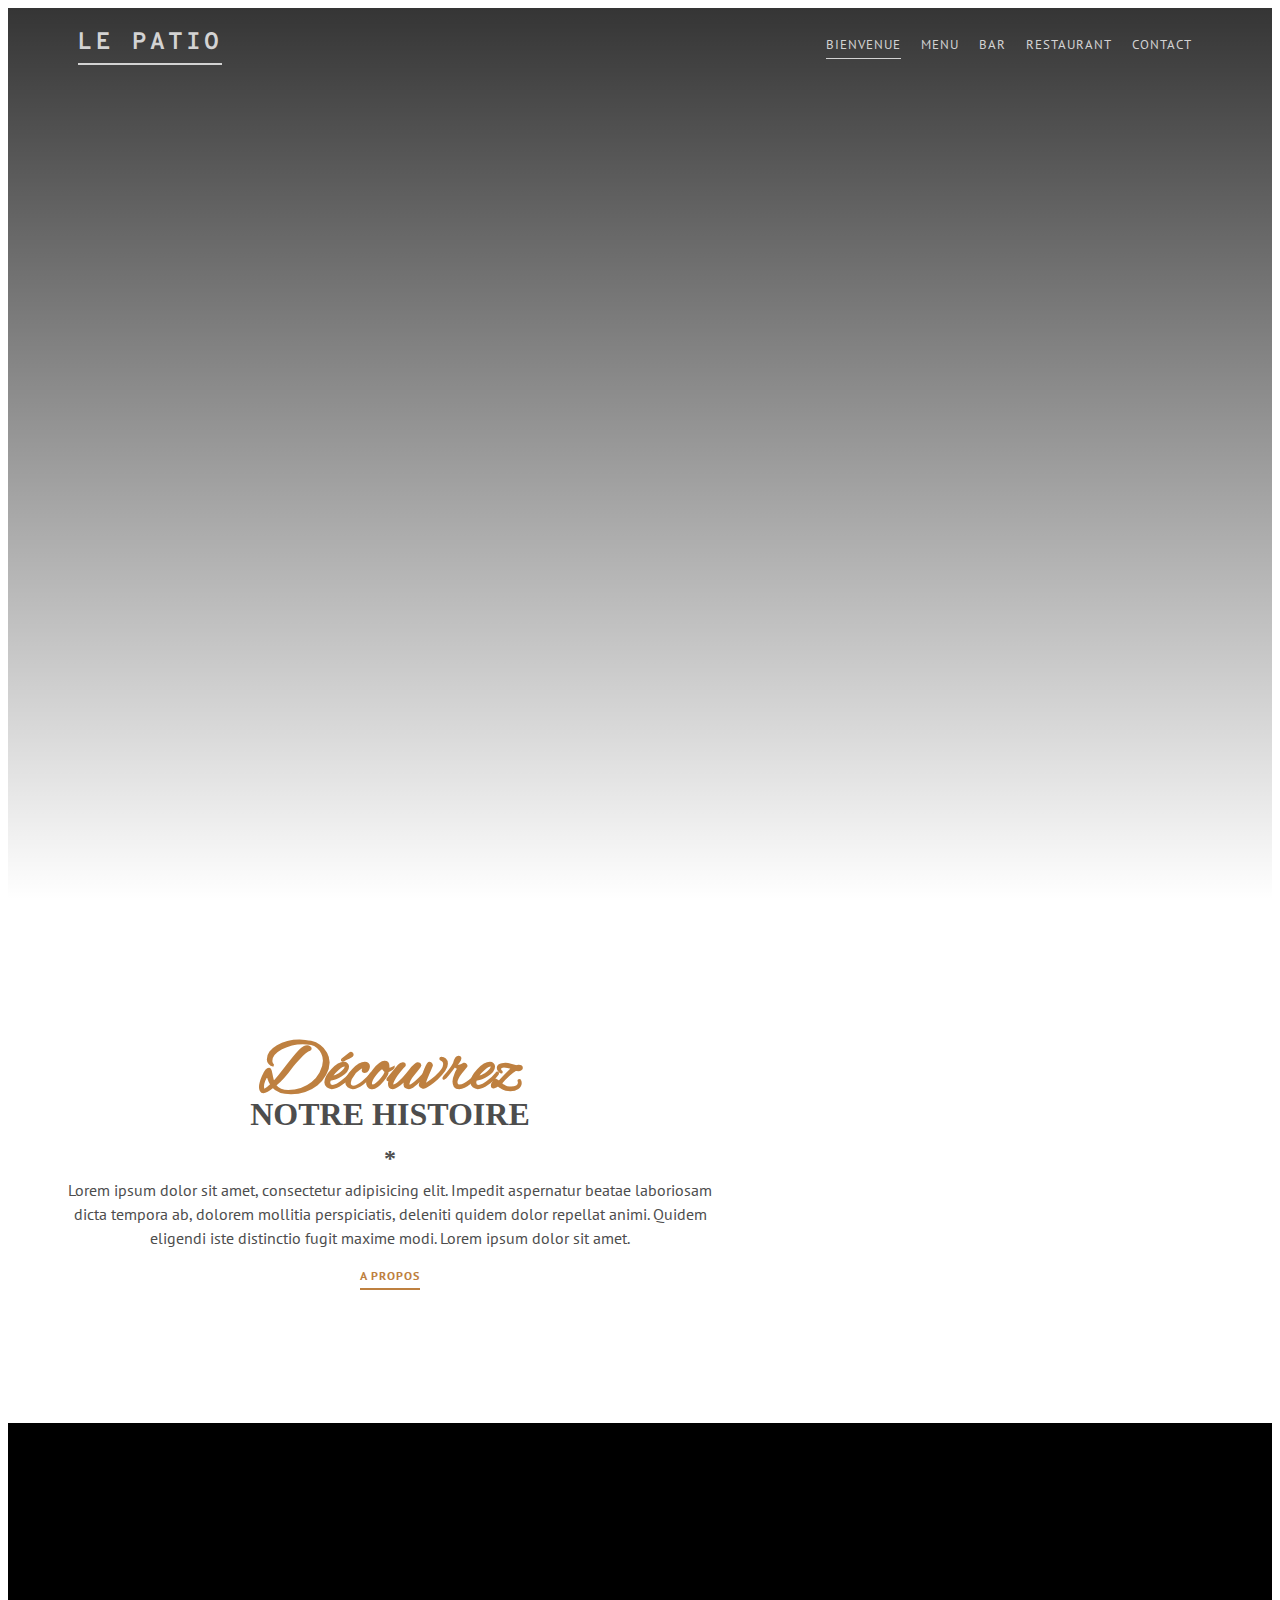
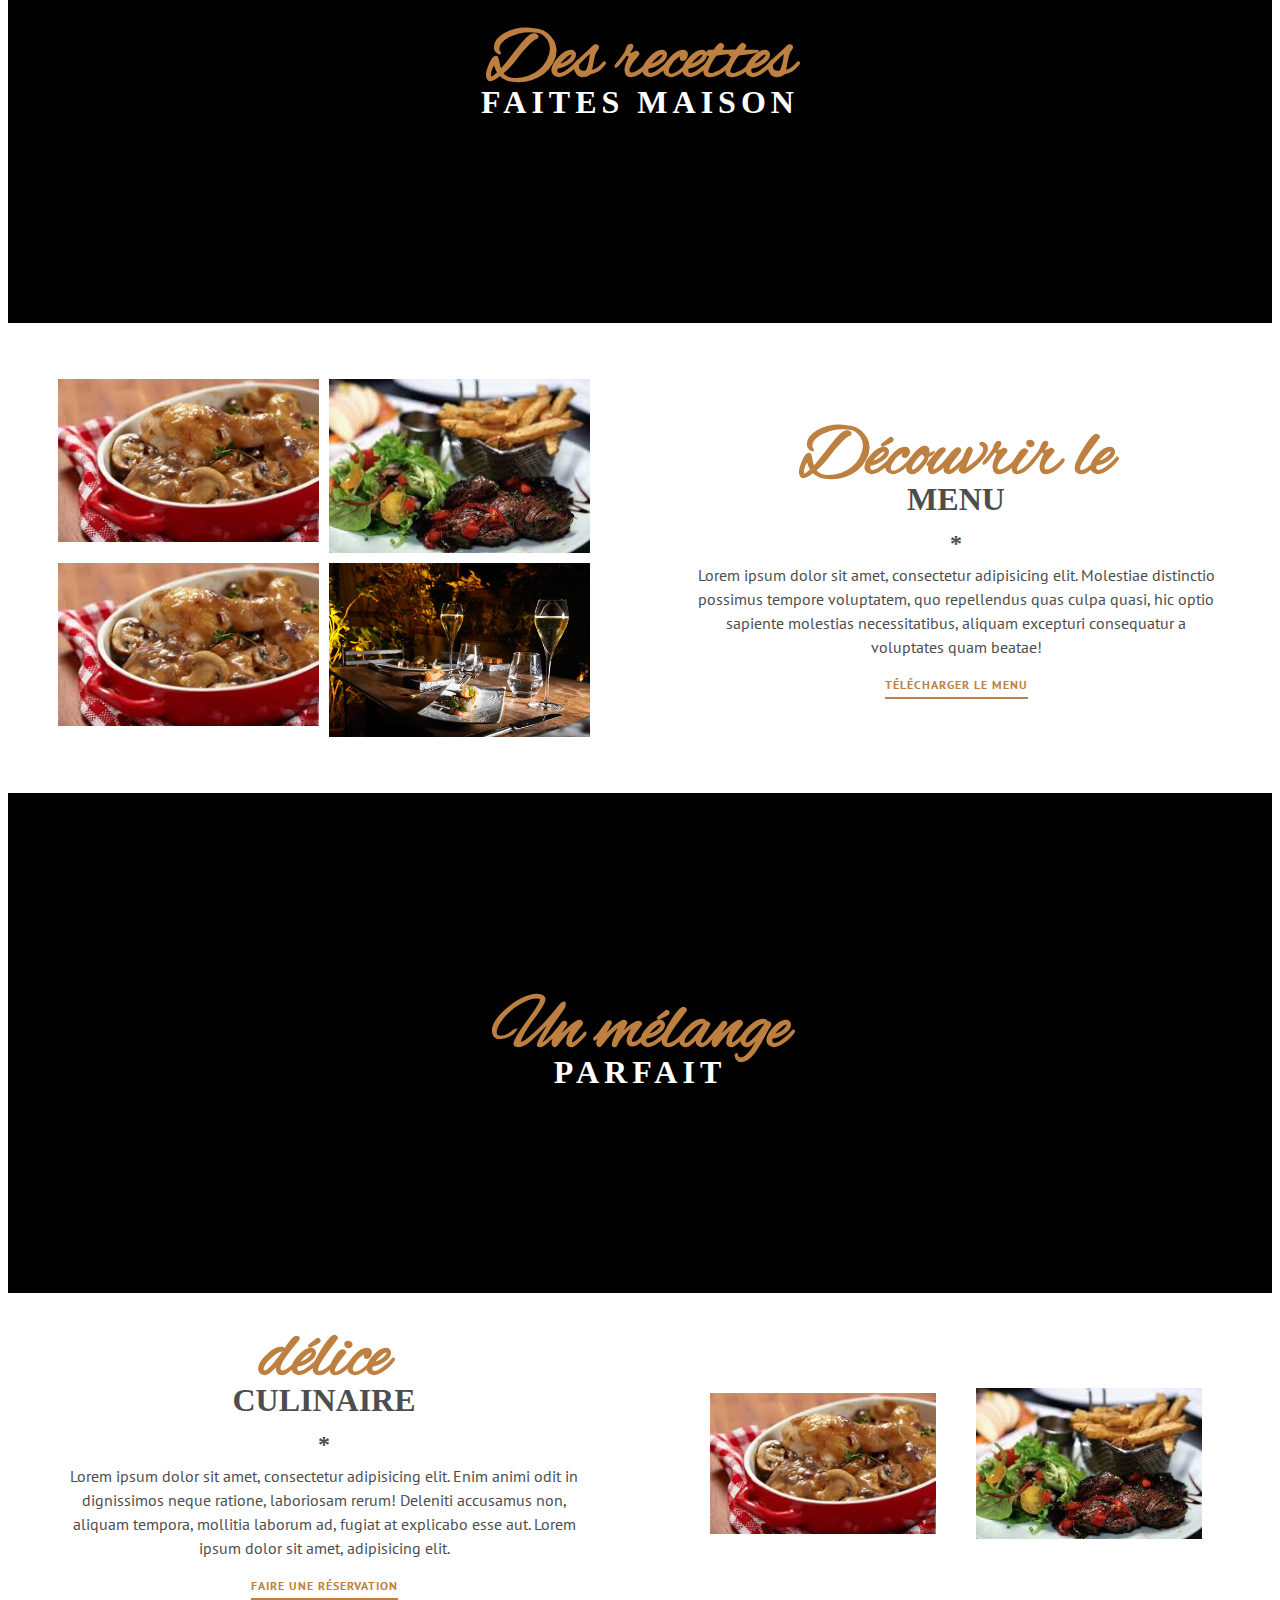
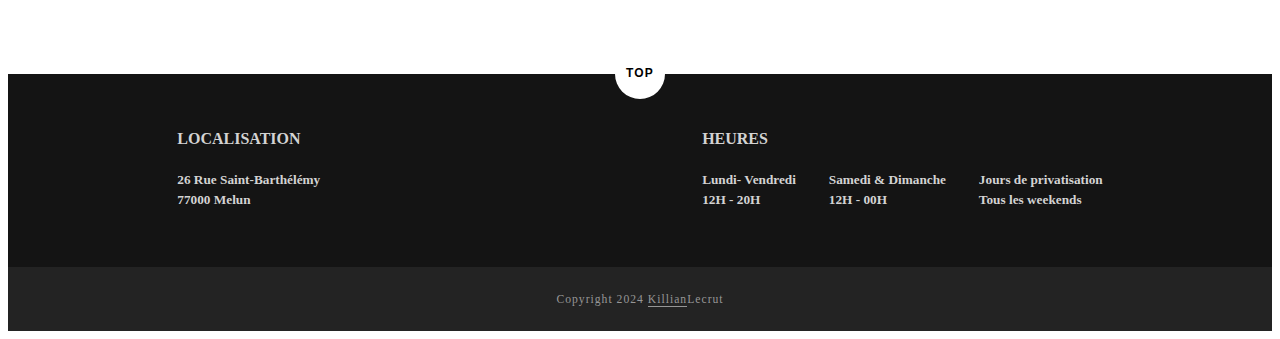
==== commit 716dbfe4: "faute d'ortho" ====
--- a/index.html
+++ b/index.html
@@ -38,7 +38,7 @@
       
       <section class="add-padding add-flex">
         <div class="center-text">
-          <h1 class="alex-brush"><span class="custom-font">Discover</span><br />OUR STORY</h1>
+          <h1 class="alex-brush"><span class="custom-font">Découvrez</span><br />NOTRE HISTOIRE</h1>
           <h2>*</h2>
           <p>Lorem ipsum dolor sit amet, consectetur adipisicing elit. Impedit aspernatur beatae laboriosam dicta tempora ab, dolorem mollitia perspiciatis, deleniti quidem dolor repellat animi. Quidem eligendi iste distinctio fugit maxime modi. Lorem ipsum dolor sit amet.</p>
           <a href="#">A propos</a>
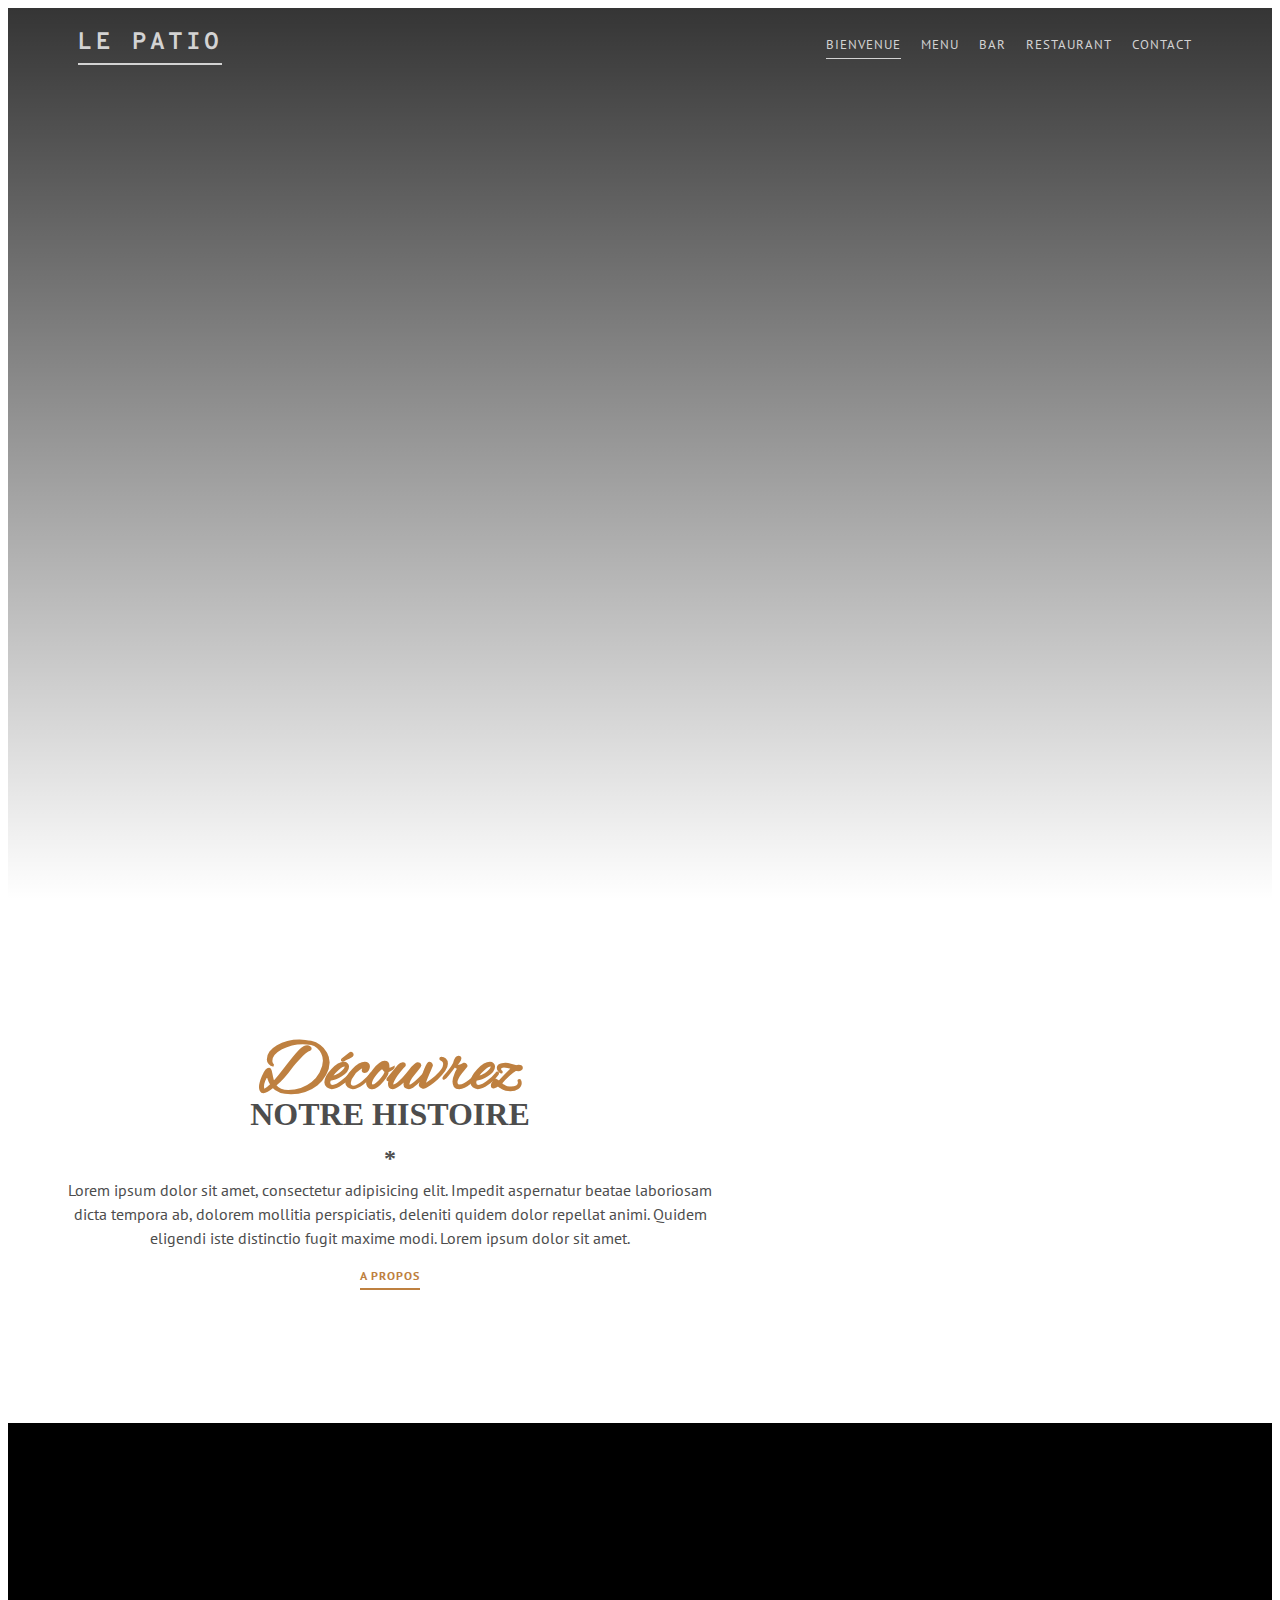
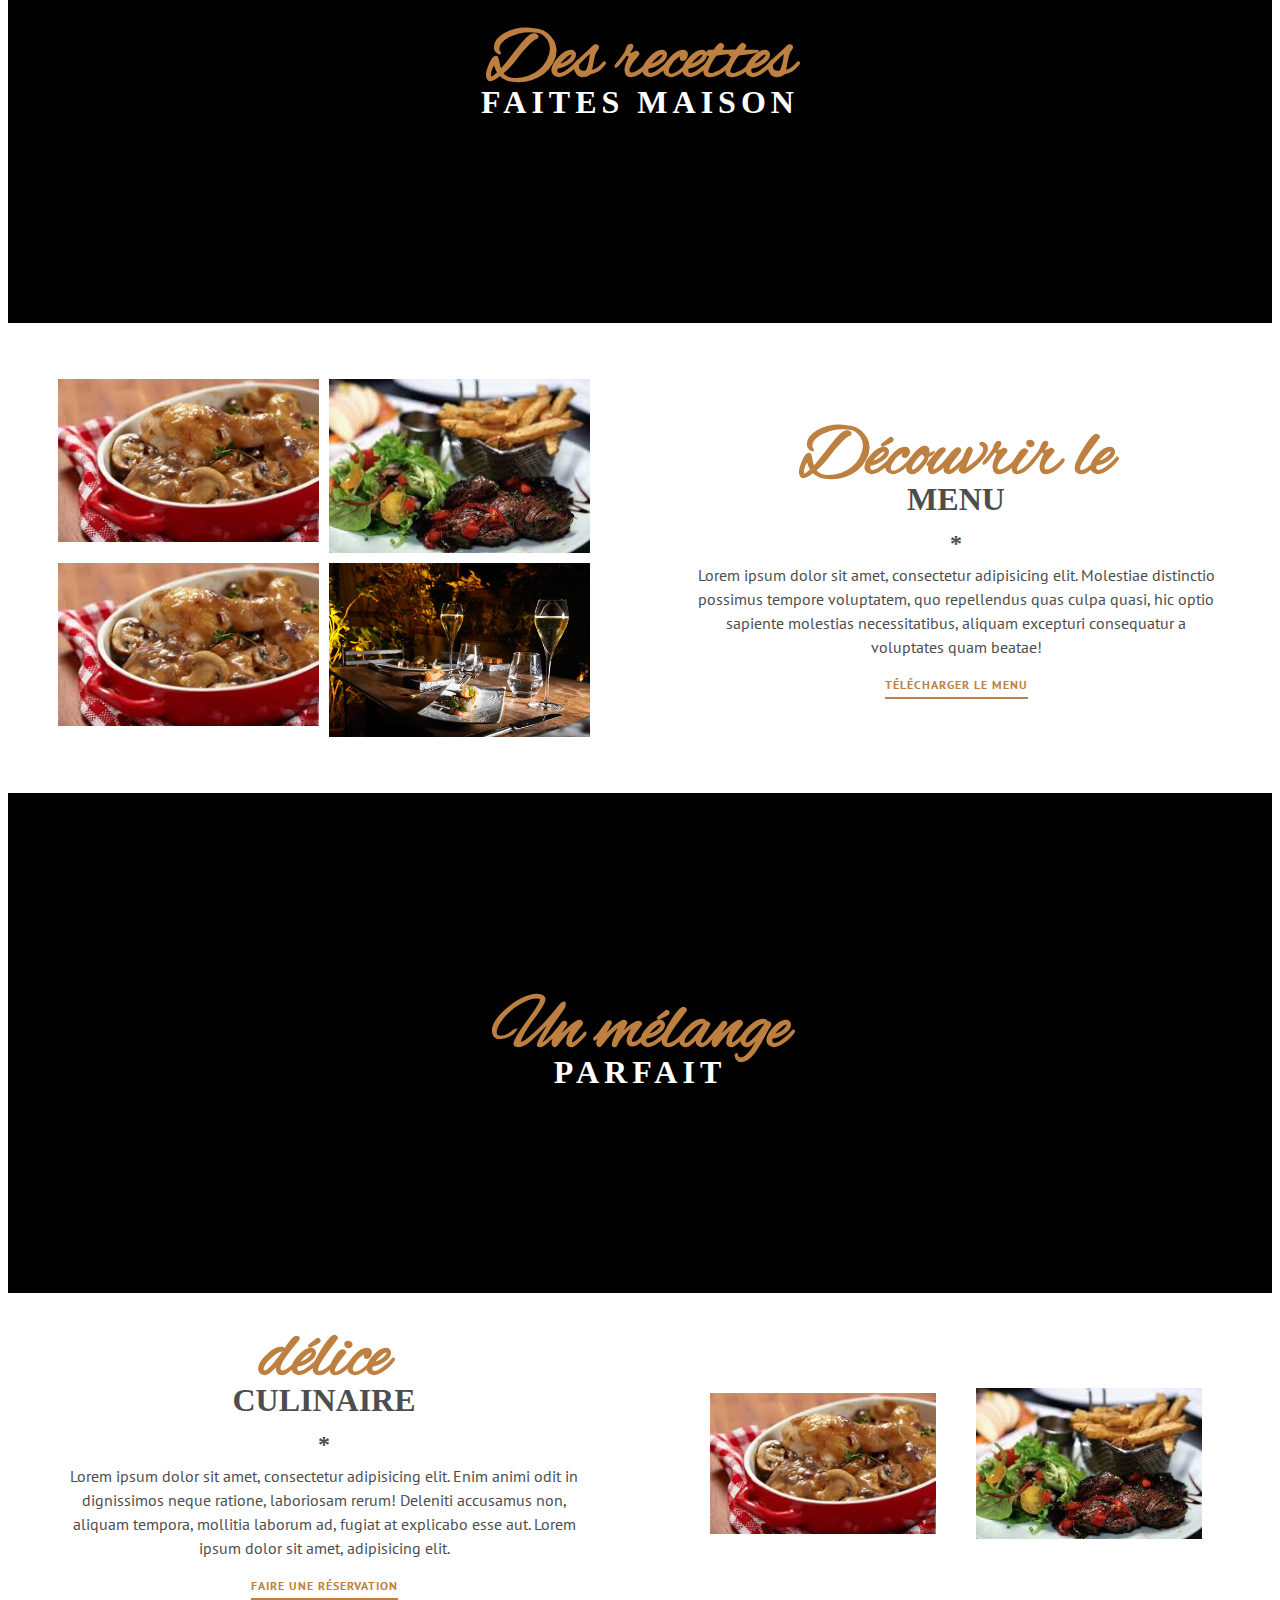
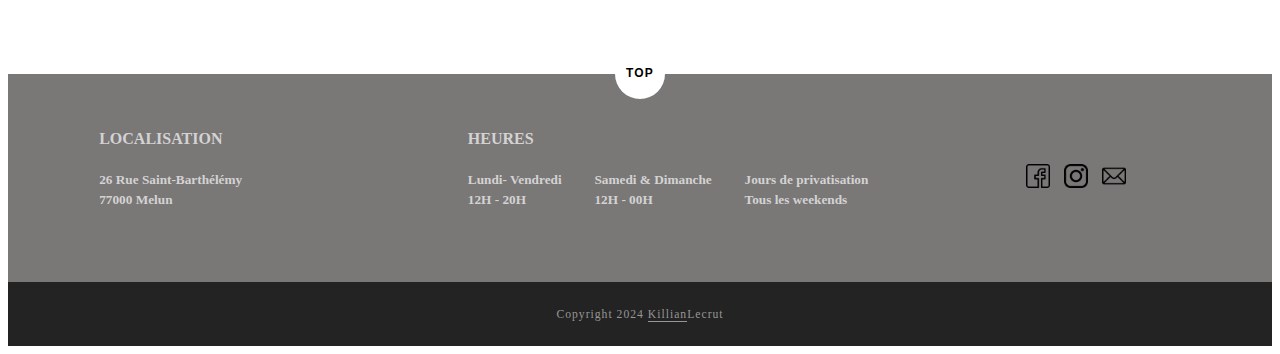
==== commit 18b1bebc: "barre mobile" ====
--- a/index.html
+++ b/index.html
@@ -23,11 +23,13 @@
               <li><a href="#">Menu</a></li>
               <li><a href="#">Bar</a></li>
               <li><a href="#">Restaurant</a></li>
-              <li><a href="#">Contact</a></li>
+              <li><a href="#contact">Contact</a></li>
             </ul>
       <!--     </ul> -->
           </div>
         </nav>
+
+       
         <div class="center">
           <h1 class="alex-brush">Bienvenu</h1>
           <h2>au Patio</h2>
@@ -82,6 +84,27 @@
           <img src="assets/plat2.jpeg" data-aos="fade-down" data-aos-delay="300"/>
         </div>
       </section>
+
+      <nav class="navmobil">
+          
+        <div class="wrapnav">
+    <!--     <ul> -->
+          <ul class="iconenav">
+           
+           <div>
+            <li><a href="#">
+               <img src="assets/icones/bieres.svg" class="icon" alt=""> Bar</a></li>
+            </div>
+            <li><a href="#">
+               <img src="assets/icones/restaurant.svg" class="icon" alt=""> Restaurant</a></li>
+               <li ><a href="#">
+                <img src="assets/icones/location.svg" class="icon" alt="">S'y rendre</a></li>
+            <li><a href="#contact">
+               <img src="assets/icones/contact.svg" class="icon" alt="">Contact</a></li>
+          </ul>
+    <!--     </ul> -->
+        </div>
+      </nav>
       
       <footer>
         <button class="to-top"><i class="fa fa-chevron-up"></i>TOP</button>
@@ -117,6 +140,18 @@
             </div>
             
           </div><!--hours end-->
+          <div class="contact" id="contact">
+            <a href="" target="_blank"> 
+            <img src="assets/icones/facebook.png" alt="lien vers contact facebook">
+            </a>
+            <a href="" target="_blank">
+                <img src="assets/icones/instagram.png" alt="contact instagram">
+
+            </a>
+            <a href="" target="_blank">
+                <img src="assets/icones/mail.png" alt="contact mail">
+            </a>
+          </div>
           
         </div><!--restaurant-info end-->
         
--- a/index.css
+++ b/index.css
@@ -24,7 +24,7 @@
 /* HEADER */
  header {
 	 min-height: 100vh;
-	 background: linear-gradient(to bottom, rgba(0, 0, 0, .8), transparent), url('http://zigis.com.au/wp-content/uploads/2014/05/holiday2013_front.jpg') no-repeat center center;
+	 background: linear-gradient(to bottom, rgba(0, 0, 0, .8), transparent),  no-repeat center center;
 	 background-size: cover;
 	 background-attachment: fixed;
 	 display: flex;
@@ -207,7 +207,7 @@
 }
 /* TASTEFUL RECIPES SECTION */
  .bread-background {
-	 background: #000 url('http://www.performerprosites.com/development/clients/showpalace/wp-content/uploads/2014/05/tasteful-recipies-dinner-theatre.jpg') no-repeat center center;
+	 background: #000  no-repeat center center;
 	 background-size: cover;
 	 background-attachment: fixed;
 	 height: 500px;
@@ -226,7 +226,7 @@
 }
 /* THE PERFECT BLEND SECTION */
  .cake-background {
-	 background: black url('http://www.rustiquerichmond.co.uk/wp-content/uploads/2014/06/desert.jpg') no-repeat center center;
+	 background: black  no-repeat center center;
 	 background-size: cover;
 	 background-attachment: fixed;
 	 height: 500px;
@@ -252,7 +252,7 @@
  footer {
 	 margin: 0;
 	 position: relative;
-	 background: #141414;
+	 background: #7a7777;
 	 color: lightgray;
 }
  footer button {
@@ -285,6 +285,18 @@
 	 display: flex;
 	 flex-direction: column;
 	 align-items: center;
+	 justify-content: center;
+
+}
+
+footer .restaurant-info .contact img {
+	width: 24px;
+	height: auto;
+	margin: 5px;
+}
+
+.contact {
+	margin : 50px;
 }
  footer .copyright {
 	 background: #232323;
@@ -300,19 +312,111 @@
  footer .copyright span {
 	 border-bottom: solid 1px;
 }
+
+
 /* MEDIA QUERIES */
  @media screen and (max-width: 425px) {
 	 header, .bread-background, .cake-background {
 		 background-attachment: scroll;
 	}
+	.iconenav {
+		display: flex;
+		justify-content: space-around; /* This will space your icons evenly */
+		align-items: center; /* This will center align the icons vertically */
+		position: fixed;
+		bottom: 0; /* Positions your nav at the bottom of the mobile view */
+		left: 0;
+		width: 100%; /* Full width */
+		
+		background: #fff; /* Background color of the navbar */
+		box-shadow: 0 -2px 5px rgba(0, 0, 0, 0.1); /* A subtle shadow on top */
+		z-index: 1000; /* Makes sure the navbar is above other content */
+	  }
+	  
+	  .iconenav li {
+		list-style: none; /* Removes the default list styling */
+	  }
+	  
+	  .iconenav li a {
+		display: flex;
+		flex-direction: column;
+		align-items: center; /* Centers the text under the icon */
+		font-size: 0.8rem; /* Adjust the font size as needed */
+		text-decoration: none; /* Removes underline from links */
+		color: #000; /* Sets the text color */
+		max-width: 100%;
+	  }
+	  
+	  .icon { /* This class is for the icons */
+		width: 24px; /* Set a fixed width for all icons */
+		height: auto; /* Keep the aspect ratio */
+		margin-bottom: 0.3rem; /* Space between icon and text */
+	  }
+	
+	
+	  .hidden {
+		transform: translateY(100%); /* Déplace la barre de navigation en dehors de la vue */
+		transition: transform 0.3s ease-in-out; /* Anime la transition */
+	  }
 }
  @media (min-width: 768px) {
 	 footer .restaurant-info {
 		 flex-direction: row;
 		 justify-content: space-around;
 		 align-items: flex-start;
-	}
-}
+
+	}
+	.iconenav {
+		display: flex;
+		justify-content: space-around; /* This will space your icons evenly */
+		align-items: center; /* This will center align the icons vertically */
+		position: fixed;
+		bottom: 0; /* Positions your nav at the bottom of the mobile view */
+		left: 0;
+		width: 100%; /* Full width */
+		
+		background: #fff; /* Background color of the navbar */
+		box-shadow: 0 -2px 5px rgba(0, 0, 0, 0.1); /* A subtle shadow on top */
+		z-index: 1000; /* Makes sure the navbar is above other content */
+	  }
+	  
+	  .iconenav li {
+		list-style: none; /* Removes the default list styling */
+	  }
+	  
+	  .iconenav li a {
+		display: flex;
+		flex-direction: column;
+		align-items: center; /* Centers the text under the icon */
+		font-size: 0.8rem; /* Adjust the font size as needed */
+		text-decoration: none; /* Removes underline from links */
+		color: #000; /* Sets the text color */
+		max-width: 100%;
+	  }
+	  
+	  .icon { /* This class is for the icons */
+		width: 24px; /* Set a fixed width for all icons */
+		height: auto; /* Keep the aspect ratio */
+		margin-bottom: 0.3rem; /* Space between icon and text */
+	  }
+	
+	
+	  .hidden {
+		transform: translateY(100%); /* Déplace la barre de navigation en dehors de la vue */
+		transition: transform 0.3s ease-in-out; /* Anime la transition */
+	  }
+}
+
+
+
+
+  
+  
+
+
+
+
+
  @media (min-width: 769px) {
 	/* NAV */
 	/* FOOTER */
@@ -475,4 +579,11 @@
 		 opacity: 1;
 	}
 }
+
+@media (min-width: 1024px) {
+	.navmobil {
+	  /* Cache la barre de navigation sur les écrans plus larges que 1024px */
+	  display: none;
+	}
+  }
  